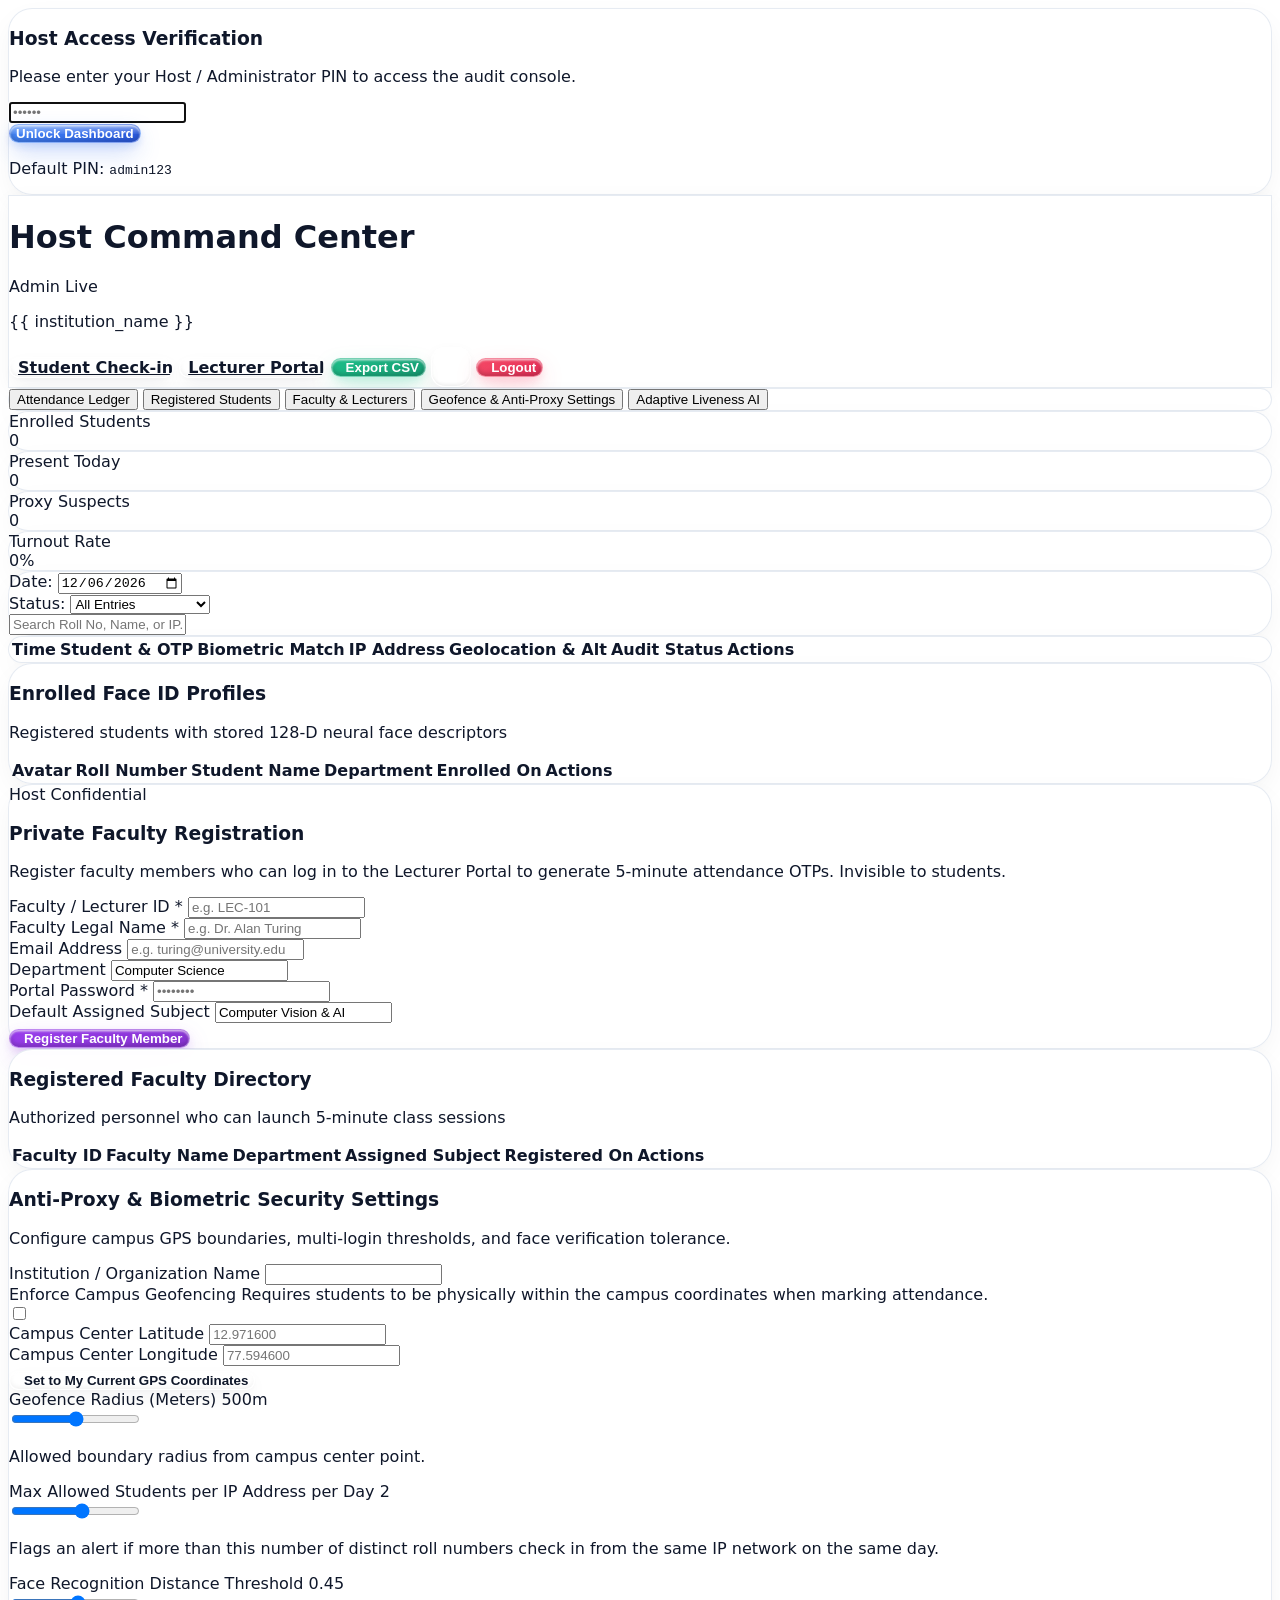
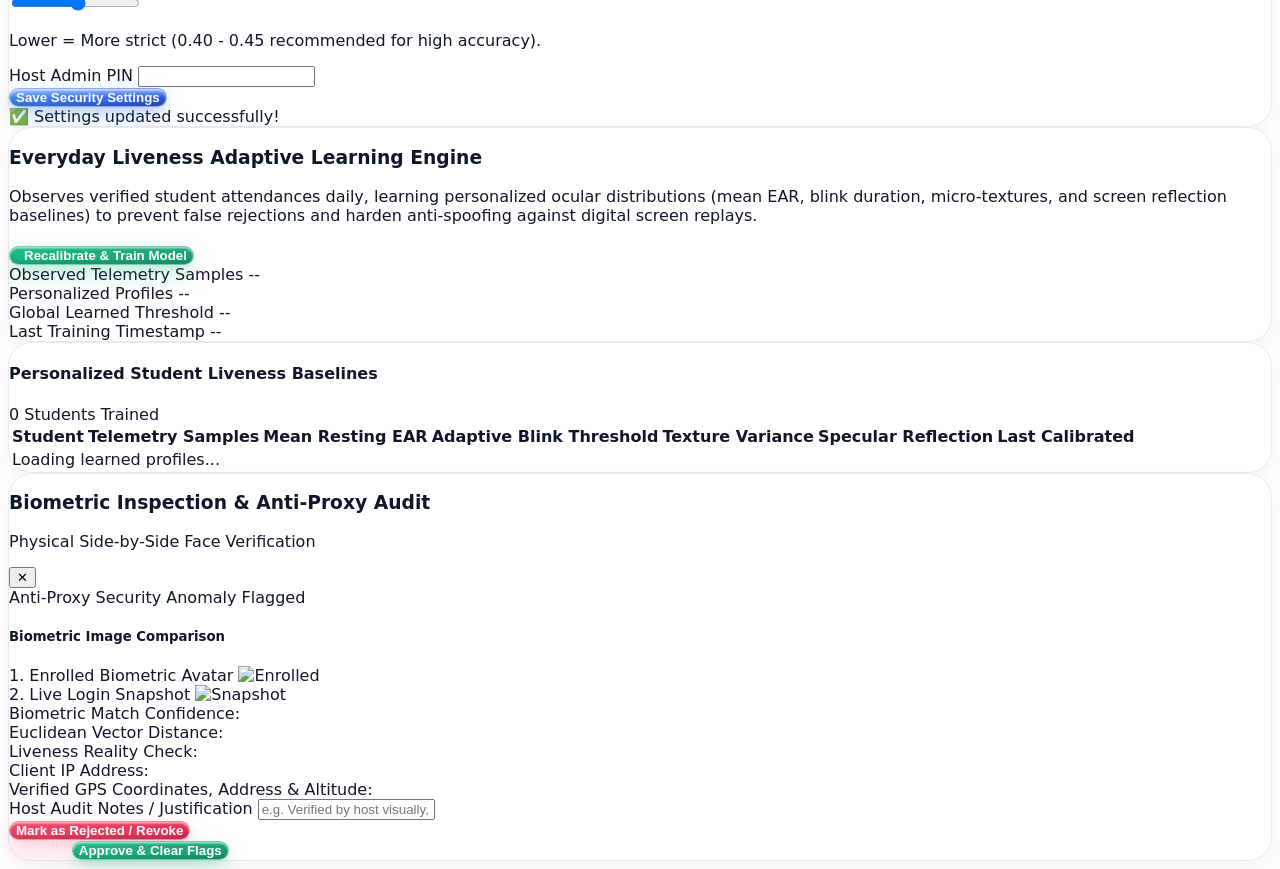
==== templates/host.html @ 16bf889d "Initial commit for VeriFace" ====
<!DOCTYPE html>
<html lang="en">
<head>
  <meta charset="UTF-8">
  <meta name="viewport" content="width=device-width, initial-scale=1.0, maximum-scale=1.0, user-scalable=no, viewport-fit=cover">
  <meta name="theme-color" content="#000000" media="(prefers-color-scheme: dark)">
  <meta name="theme-color" content="#ffffff" media="(prefers-color-scheme: light)">
  <meta name="apple-mobile-web-app-capable" content="yes">
  <meta name="apple-mobile-web-app-status-bar-style" content="black-translucent">
  <meta name="apple-mobile-web-app-title" content="VeriFace">
  <link rel="manifest" href="/static/manifest.json">
  <link rel="icon" type="image/png" href="/static/icons/favicon.png">
  <link rel="apple-touch-icon" href="/static/icons/apple-touch-icon.png">
  <title>Host & Admin Oversight Portal - VeriFace</title>
  <!-- Theme Initialization Script (Runs synchronously to eliminate FOUT) -->
  <script src="/static/js/theme.js"></script>
  <!-- Tailwind CSS -->
  <script src="https://cdn.tailwindcss.com"></script>
  <script>
    tailwind.config = {
      darkMode: 'class'
    }
  </script>
  <!-- Lucide Icons -->
  <script src="https://unpkg.com/lucide@latest"></script>
  <!-- Liquid Glass Design Styles -->
  <link rel="stylesheet" href="/static/css/styles.css">
  <!-- Host Script -->
  <script defer src="/static/js/host.js"></script>
</head>
<body class="min-h-screen flex flex-col text-slate-800 dark:text-slate-100 relative selection:bg-blue-500 selection:text-white">

  <!-- Ambient Fluid Liquid Background Canvas & Floating Orbs -->
  <div class="liquid-bg-canvas" aria-hidden="true">
    <div class="liquid-orb liquid-orb-1"></div>
    <div class="liquid-orb liquid-orb-2"></div>
    <div class="liquid-orb liquid-orb-3"></div>
    <div class="liquid-orb liquid-orb-4"></div>
  </div>

  <!-- Host PIN Authentication Modal (Shown when not authenticated) -->
  <div id="hostAuthModal" class="fixed inset-0 z-50 bg-slate-900/60 dark:bg-black/75 backdrop-blur-xl flex items-center justify-center p-4">
    <div class="liquid-glass rounded-3xl max-w-sm w-full p-8 text-center shadow-2xl border border-white/70 dark:border-white/20 relative">
      <div class="w-14 h-14 rounded-2xl bg-gradient-to-tr from-blue-600 to-indigo-600 text-white flex items-center justify-center mx-auto mb-4 shadow-lg shadow-blue-500/30">
        <i data-lucide="shield-check" class="w-8 h-8"></i>
      </div>
      <h3 class="text-xl font-black text-slate-900 dark:text-white">Host Access Verification</h3>
      <p class="text-xs text-slate-500 dark:text-slate-400 mt-1">Please enter your Host / Administrator PIN to access the audit console.</p>
      
      <form id="hostPinForm" class="mt-6 space-y-4">
        <div>
          <input 
            type="password" 
            id="hostPinInput" 
            maxlength="20"
            class="block w-full py-3 px-4 text-center tracking-widest text-lg font-mono font-black rounded-xl border border-slate-200/80 dark:border-white/10 bg-white/80 dark:bg-slate-800/80 text-slate-900 dark:text-white focus:outline-none focus:ring-2 focus:ring-blue-600 focus:border-transparent transition-all shadow-sm"
            placeholder="••••••"
            autofocus
            required
          />
          <div id="pinErrorMsg" class="hidden text-xs text-rose-600 dark:text-rose-400 font-semibold mt-2"></div>
        </div>

        <button type="submit" class="w-full py-3 rounded-xl liquid-btn-primary font-bold text-xs uppercase tracking-wider shadow-md transition-all">
          Unlock Dashboard
        </button>

        <p class="text-[11px] text-slate-400">Default PIN: <code class="font-mono text-slate-700 dark:text-slate-300 bg-white/80 dark:bg-slate-800/80 px-1.5 py-0.5 rounded border border-slate-200 dark:border-white/10">admin123</code></p>
      </form>
    </div>
  </div>

  <!-- Main Authenticated Host Interface -->
  <div id="hostDashboardContainer" class="hidden flex-1 flex flex-col relative z-10">
    
    <!-- Top Header -->
    <header class="liquid-glass border-b border-white/60 dark:border-white/10 sticky top-0 z-40 shadow-sm backdrop-blur-md">
      <div class="max-w-7xl mx-auto px-4 sm:px-6 lg:px-8 h-16 flex items-center justify-between">
        
        <div class="flex items-center space-x-3">
          <div class="w-10 h-10 rounded-2xl bg-slate-900 dark:bg-slate-800 flex items-center justify-center text-white font-bold shadow-md border border-white/10">
            <i data-lucide="shield-alert" class="w-5 h-5 text-blue-400"></i>
          </div>
          <div>
            <div class="flex items-center gap-2">
              <h1 class="text-base font-black text-slate-900 dark:text-white tracking-tight leading-none">Host Command Center</h1>
              <span class="px-2 py-0.5 rounded-full text-[10px] font-bold uppercase bg-blue-100 dark:bg-blue-950/60 text-blue-800 dark:text-blue-300 border border-blue-200 dark:border-blue-800">Admin Live</span>
            </div>
            <p class="text-xs text-slate-500 dark:text-slate-400 font-medium mt-0.5">{{ institution_name }}</p>
          </div>
        </div>

        <div class="flex items-center space-x-2 sm:space-x-2.5">
          <a href="/" target="_blank" class="liquid-btn-glass px-3 py-1.5 rounded-xl text-xs font-semibold flex items-center gap-1">
            <i data-lucide="external-link" class="w-3.5 h-3.5"></i>
            <span class="hidden sm:inline">Student Check-in</span>
          </a>
          <a href="/lecturer" target="_blank" class="liquid-btn-glass px-3 py-1.5 rounded-xl text-xs font-semibold text-purple-600 dark:text-purple-400 border-purple-200/50 dark:border-purple-500/30 flex items-center gap-1">
            <i data-lucide="graduation-cap" class="w-3.5 h-3.5 text-purple-600 dark:text-purple-400"></i>
            <span class="hidden sm:inline">Lecturer Portal</span>
          </a>
          <button onclick="exportAttendanceCSV()" class="liquid-btn-emerald px-3.5 py-1.5 rounded-xl text-xs font-bold flex items-center gap-1.5">
            <i data-lucide="download" class="w-3.5 h-3.5"></i>
            <span>Export CSV</span>
          </button>
          <!-- Stable Dark Mode Toggle Button -->
          <button type="button" onclick="toggleTheme()" class="theme-toggle-btn" title="Toggle Dark/Light Mode" aria-label="Toggle Dark/Light Mode">
            <span class="theme-icon-container">
              <i data-lucide="moon" class="w-4 h-4 text-slate-700 dark:text-amber-300"></i>
            </span>
          </button>
          <button onclick="logoutHost()" class="liquid-btn-rose px-3 py-1.5 rounded-xl text-xs font-semibold flex items-center gap-1">
            <i data-lucide="log-out" class="w-3.5 h-3.5"></i>
            <span>Logout</span>
          </button>
        </div>

      </div>
    </header>

    <!-- Sub-Navbar Navigation Tabs -->
    <div class="liquid-glass border-b border-white/60 dark:border-white/10">
      <div class="max-w-7xl mx-auto px-4 sm:px-6 lg:px-8 flex space-x-2 overflow-x-auto">
        <button id="btnTabLogs" onclick="switchTab('logs')" class="px-4 py-3 text-sm font-bold text-blue-600 dark:text-blue-400 border-b-2 border-blue-600 dark:border-blue-400 transition-all flex items-center gap-2 shrink-0">
          <i data-lucide="clipboard-list" class="w-4 h-4"></i>
          <span>Attendance Ledger</span>
        </button>
        <button id="btnTabStudents" onclick="switchTab('students')" class="px-4 py-3 text-sm font-semibold text-slate-500 dark:text-slate-400 hover:text-slate-800 dark:hover:text-slate-200 border-b-2 border-transparent transition-all flex items-center gap-2 shrink-0">
          <i data-lucide="users" class="w-4 h-4"></i>
          <span>Registered Students</span>
        </button>
        <button id="btnTabLecturers" onclick="switchTab('lecturers')" class="px-4 py-3 text-sm font-semibold text-slate-500 dark:text-slate-400 hover:text-slate-800 dark:hover:text-slate-200 border-b-2 border-transparent transition-all flex items-center gap-2 shrink-0">
          <i data-lucide="graduation-cap" class="w-4 h-4 text-purple-600 dark:text-purple-400"></i>
          <span>Faculty & Lecturers</span>
        </button>
        <button id="btnTabSettings" onclick="switchTab('settings')" class="px-4 py-3 text-sm font-semibold text-slate-500 dark:text-slate-400 hover:text-slate-800 dark:hover:text-slate-200 border-b-2 border-transparent transition-all flex items-center gap-2 shrink-0">
          <i data-lucide="settings" class="w-4 h-4"></i>
          <span>Geofence & Anti-Proxy Settings</span>
        </button>
        <button id="btnTabLiveness" onclick="switchTab('liveness')" class="px-4 py-3 text-sm font-semibold text-slate-500 dark:text-slate-400 hover:text-slate-800 dark:hover:text-slate-200 border-b-2 border-transparent transition-all flex items-center gap-2 shrink-0">
          <i data-lucide="brain-circuit" class="w-4 h-4 text-emerald-600 dark:text-emerald-400"></i>
          <span>Adaptive Liveness AI</span>
        </button>
      </div>
    </div>

    <!-- Main Content Area -->
    <main class="flex-1 max-w-7xl w-full mx-auto px-4 sm:px-6 lg:px-8 py-6">

      <!-- KPI Summary Cards -->
      <div class="grid grid-cols-2 md:grid-cols-4 gap-4 mb-6">
        
        <div class="liquid-glass p-5 rounded-2xl border border-white/70 dark:border-white/10 shadow-sm flex items-center gap-4">
          <div class="w-12 h-12 rounded-2xl bg-blue-50 dark:bg-blue-950/60 text-blue-600 dark:text-blue-400 flex items-center justify-center">
            <i data-lucide="users" class="w-6 h-6"></i>
          </div>
          <div>
            <div class="text-xs font-bold text-slate-500 dark:text-slate-400 uppercase tracking-wider">Enrolled Students</div>
            <div class="text-2xl font-black text-slate-900 dark:text-white mt-0.5" id="kpiTotalStudents">0</div>
          </div>
        </div>

        <div class="liquid-glass p-5 rounded-2xl border border-white/70 dark:border-white/10 shadow-sm flex items-center gap-4">
          <div class="w-12 h-12 rounded-2xl bg-emerald-50 dark:bg-emerald-950/60 text-emerald-600 dark:text-emerald-400 flex items-center justify-center">
            <i data-lucide="user-check" class="w-6 h-6"></i>
          </div>
          <div>
            <div class="text-xs font-bold text-slate-500 dark:text-slate-400 uppercase tracking-wider">Present Today</div>
            <div class="text-2xl font-black text-slate-900 dark:text-white mt-0.5" id="kpiTodayPresent">0</div>
          </div>
        </div>

        <div class="liquid-glass p-5 rounded-2xl border border-white/70 dark:border-white/10 shadow-sm flex items-center gap-4">
          <div class="w-12 h-12 rounded-2xl bg-amber-50 dark:bg-amber-950/60 text-amber-600 dark:text-amber-400 flex items-center justify-center">
            <i data-lucide="shield-alert" class="w-6 h-6"></i>
          </div>
          <div>
            <div class="text-xs font-bold text-slate-500 dark:text-slate-400 uppercase tracking-wider">Proxy Suspects</div>
            <div class="text-2xl font-black text-amber-600 dark:text-amber-400 mt-0.5" id="kpiProxyAlerts">0</div>
          </div>
        </div>

        <div class="liquid-glass p-5 rounded-2xl border border-white/70 dark:border-white/10 shadow-sm flex items-center gap-4">
          <div class="w-12 h-12 rounded-2xl bg-purple-50 dark:bg-purple-950/60 text-purple-600 dark:text-purple-400 flex items-center justify-center">
            <i data-lucide="pie-chart" class="w-6 h-6"></i>
          </div>
          <div>
            <div class="text-xs font-bold text-slate-500 dark:text-slate-400 uppercase tracking-wider">Turnout Rate</div>
            <div class="text-2xl font-black text-slate-900 dark:text-white mt-0.5" id="kpiAttendanceRate">0%</div>
          </div>
        </div>

      </div>

      <!-- TAB 1: Attendance Ledger -->
      <div id="logsTab" class="space-y-4">
        
        <!-- Filter Toolbar -->
        <div class="liquid-glass p-4 rounded-2xl border border-white/70 dark:border-white/10 shadow-sm flex flex-col md:flex-row items-center justify-between gap-4">
          
          <div class="flex flex-wrap items-center gap-3 w-full md:w-auto">
            <!-- Date Filter -->
            <div class="flex items-center gap-2">
              <label class="text-xs font-bold text-slate-600 dark:text-slate-300">Date:</label>
              <input 
                type="date" 
                id="logDateFilter" 
                class="px-3 py-1.5 text-xs font-medium rounded-xl border border-slate-200/80 dark:border-white/10 bg-white/80 dark:bg-slate-800/80 text-slate-900 dark:text-white focus:outline-none focus:ring-2 focus:ring-blue-600 font-mono shadow-sm"
              />
            </div>

            <!-- Status Filter -->
            <div class="flex items-center gap-2">
              <label class="text-xs font-bold text-slate-600 dark:text-slate-300">Status:</label>
              <select id="logStatusFilter" class="px-3 py-1.5 text-xs font-medium rounded-xl border border-slate-200/80 dark:border-white/10 bg-white/80 dark:bg-slate-800/80 text-slate-900 dark:text-white focus:outline-none focus:ring-2 focus:ring-blue-600 shadow-sm">
                <option value="ALL">All Entries</option>
                <option value="PRESENT">Present (Verified)</option>
                <option value="PROXY">Proxy Flagged Only</option>
                <option value="REJECTED">Biometric Rejected</option>
              </select>
            </div>
          </div>

          <!-- Search Input -->
          <div class="w-full md:w-72 relative">
            <div class="absolute inset-y-0 left-0 pl-3 flex items-center pointer-events-none text-slate-400">
              <i data-lucide="search" class="w-4 h-4"></i>
            </div>
            <input 
              type="text" 
              id="logSearchInput" 
              placeholder="Search Roll No, Name, or IP..." 
              class="w-full pl-9 pr-4 py-1.5 text-xs rounded-xl border border-slate-200/80 dark:border-white/10 bg-white/80 dark:bg-slate-800/80 text-slate-900 dark:text-white focus:outline-none focus:ring-2 focus:ring-blue-600 shadow-sm"
            />
          </div>

        </div>

        <!-- Attendance Data Table -->
        <div class="liquid-glass rounded-3xl border border-white/70 dark:border-white/10 shadow-sm overflow-hidden">
          <div class="overflow-x-auto">
            <table class="w-full text-left border-collapse">
              <thead>
                <tr class="bg-white/50 dark:bg-slate-800/50 border-b border-slate-200/60 dark:border-white/10 text-[11px] font-bold uppercase tracking-wider text-slate-500 dark:text-slate-400">
                  <th class="py-3 px-4">Time</th>
                  <th class="py-3 px-4">Student & OTP</th>
                  <th class="py-3 px-4">Biometric Match</th>
                  <th class="py-3 px-4">IP Address</th>
                  <th class="py-3 px-4">Geolocation & Alt</th>
                  <th class="py-3 px-4">Audit Status</th>
                  <th class="py-3 px-4 text-right">Actions</th>
                </tr>
              </thead>
              <tbody id="attendanceTableBody" class="divide-y divide-slate-100 dark:divide-slate-800">
                <!-- Injected via JavaScript -->
              </tbody>
            </table>
          </div>
        </div>

      </div>

      <!-- TAB 2: Registered Students Directory -->
      <div id="studentsTab" class="hidden space-y-4">
        <div class="liquid-glass rounded-3xl border border-white/70 dark:border-white/10 shadow-sm overflow-hidden">
          <div class="p-5 border-b border-slate-200/60 dark:border-white/10 flex items-center justify-between">
            <div>
              <h3 class="text-sm font-bold text-slate-900 dark:text-white">Enrolled Face ID Profiles</h3>
              <p class="text-xs text-slate-500 dark:text-slate-400">Registered students with stored 128-D neural face descriptors</p>
            </div>
          </div>
          <div class="overflow-x-auto">
            <table class="w-full text-left border-collapse">
              <thead>
                <tr class="bg-white/50 dark:bg-slate-800/50 border-b border-slate-200/60 dark:border-white/10 text-[11px] font-bold uppercase tracking-wider text-slate-500 dark:text-slate-400">
                  <th class="py-3 px-4">Avatar</th>
                  <th class="py-3 px-4">Roll Number</th>
                  <th class="py-3 px-4">Student Name</th>
                  <th class="py-3 px-4">Department</th>
                  <th class="py-3 px-4">Enrolled On</th>
                  <th class="py-3 px-4 text-right">Actions</th>
                </tr>
              </thead>
              <tbody id="studentsTableBody" class="divide-y divide-slate-100 dark:divide-slate-800">
                <!-- Injected via JavaScript -->
              </tbody>
            </table>
          </div>
        </div>
      </div>

      <!-- TAB 3: Faculty & Lecturers (Host-Restricted) -->
      <div id="lecturersTab" class="hidden space-y-6">
        
        <!-- Private Faculty Registration Card -->
        <div class="liquid-glass rounded-3xl p-6 sm:p-8 border border-white/70 dark:border-white/10 shadow-xl">
          <div class="border-b border-slate-200/60 dark:border-white/10 pb-4 mb-6 flex items-start justify-between">
            <div>
              <div class="inline-flex items-center gap-1.5 px-3 py-1 rounded-full bg-purple-100 dark:bg-purple-950/60 text-purple-800 dark:text-purple-300 text-xs font-bold uppercase tracking-wider mb-2 border border-purple-200 dark:border-purple-800">
                <i data-lucide="lock" class="w-3.5 h-3.5"></i> Host Confidential
              </div>
              <h3 class="text-lg font-black text-slate-900 dark:text-white">Private Faculty Registration</h3>
              <p class="text-xs text-slate-500 dark:text-slate-400 mt-1">Register faculty members who can log in to the Lecturer Portal to generate 5-minute attendance OTPs. Invisible to students.</p>
            </div>
          </div>

          <form id="createLecturerForm" class="space-y-4">
            <div class="grid grid-cols-1 sm:grid-cols-2 md:grid-cols-3 gap-4">
              
              <div>
                <label class="block text-xs font-bold uppercase tracking-wider text-slate-600 dark:text-slate-300 mb-1">
                  Faculty / Lecturer ID <span class="text-rose-500">*</span>
                </label>
                <input 
                  type="text" 
                  id="newLecturerId" 
                  required 
                  class="w-full px-3.5 py-2.5 text-xs font-mono font-bold uppercase rounded-xl border border-slate-200/80 dark:border-white/10 bg-white/80 dark:bg-slate-800/80 text-slate-900 dark:text-white focus:outline-none focus:ring-2 focus:ring-purple-600 shadow-sm"
                  placeholder="e.g. LEC-101"
                />
              </div>

              <div>
                <label class="block text-xs font-bold uppercase tracking-wider text-slate-600 dark:text-slate-300 mb-1">
                  Faculty Legal Name <span class="text-rose-500">*</span>
                </label>
                <input 
                  type="text" 
                  id="newLecturerName" 
                  required 
                  class="w-full px-3.5 py-2.5 text-xs font-medium rounded-xl border border-slate-200/80 dark:border-white/10 bg-white/80 dark:bg-slate-800/80 text-slate-900 dark:text-white focus:outline-none focus:ring-2 focus:ring-purple-600 shadow-sm"
                  placeholder="e.g. Dr. Alan Turing"
                />
              </div>

              <div>
                <label class="block text-xs font-bold uppercase tracking-wider text-slate-600 dark:text-slate-300 mb-1">
                  Email Address
                </label>
                <input 
                  type="email" 
                  id="newLecturerEmail" 
                  class="w-full px-3.5 py-2.5 text-xs font-medium rounded-xl border border-slate-200/80 dark:border-white/10 bg-white/80 dark:bg-slate-800/80 text-slate-900 dark:text-white focus:outline-none focus:ring-2 focus:ring-purple-600 shadow-sm"
                  placeholder="e.g. turing@university.edu"
                />
              </div>

              <div>
                <label class="block text-xs font-bold uppercase tracking-wider text-slate-600 dark:text-slate-300 mb-1">
                  Department
                </label>
                <input 
                  type="text" 
                  id="newLecturerDept" 
                  value="Computer Science"
                  class="w-full px-3.5 py-2.5 text-xs font-medium rounded-xl border border-slate-200/80 dark:border-white/10 bg-white/80 dark:bg-slate-800/80 text-slate-900 dark:text-white focus:outline-none focus:ring-2 focus:ring-purple-600 shadow-sm"
                  placeholder="e.g. Computer Science"
                />
              </div>

              <div>
                <label class="block text-xs font-bold uppercase tracking-wider text-slate-600 dark:text-slate-300 mb-1">
                  Portal Password <span class="text-rose-500">*</span>
                </label>
                <input 
                  type="password" 
                  id="newLecturerPass" 
                  required 
                  class="w-full px-3.5 py-2.5 text-xs rounded-xl border border-slate-200/80 dark:border-white/10 bg-white/80 dark:bg-slate-800/80 text-slate-900 dark:text-white focus:outline-none focus:ring-2 focus:ring-purple-600 shadow-sm"
                  placeholder="••••••••"
                />
              </div>

              <div>
                <label class="block text-xs font-bold uppercase tracking-wider text-slate-600 dark:text-slate-300 mb-1">
                  Default Assigned Subject
                </label>
                <input 
                  type="text" 
                  id="newLecturerSubject" 
                  value="Computer Vision & AI"
                  class="w-full px-3.5 py-2.5 text-xs font-medium rounded-xl border border-slate-200/80 dark:border-white/10 bg-white/80 dark:bg-slate-800/80 text-slate-900 dark:text-white focus:outline-none focus:ring-2 focus:ring-purple-600 shadow-sm"
                  placeholder="e.g. Neural Networks"
                />
              </div>

            </div>

            <div id="lecturerFormAlert" class="hidden p-3 rounded-xl text-xs font-semibold"></div>

            <div class="pt-2">
              <button 
                type="submit" 
                class="px-6 py-2.5 rounded-xl liquid-btn-purple text-white font-bold text-xs uppercase tracking-wider flex items-center gap-1.5"
              >
                <i data-lucide="user-plus" class="w-4 h-4"></i>
                <span>Register Faculty Member</span>
              </button>
            </div>
          </form>
        </div>

        <!-- Registered Faculty Directory Table -->
        <div class="liquid-glass rounded-3xl border border-white/70 dark:border-white/10 shadow-sm overflow-hidden">
          <div class="p-5 border-b border-slate-200/60 dark:border-white/10 flex items-center justify-between">
            <div>
              <h3 class="text-sm font-bold text-slate-900 dark:text-white">Registered Faculty Directory</h3>
              <p class="text-xs text-slate-500 dark:text-slate-400">Authorized personnel who can launch 5-minute class sessions</p>
            </div>
          </div>
          <div class="overflow-x-auto">
            <table class="w-full text-left border-collapse">
              <thead>
                <tr class="bg-white/50 dark:bg-slate-800/50 border-b border-slate-200/60 dark:border-white/10 text-[11px] font-bold uppercase tracking-wider text-slate-500 dark:text-slate-400">
                  <th class="py-3 px-4">Faculty ID</th>
                  <th class="py-3 px-4">Faculty Name</th>
                  <th class="py-3 px-4">Department</th>
                  <th class="py-3 px-4">Assigned Subject</th>
                  <th class="py-3 px-4">Registered On</th>
                  <th class="py-3 px-4 text-right">Actions</th>
                </tr>
              </thead>
              <tbody id="lecturersTableBody" class="divide-y divide-slate-100 dark:divide-slate-800">
                <!-- Injected via JavaScript -->
              </tbody>
            </table>
          </div>
        </div>

      </div>

      <!-- TAB 4: Geofence & Anti-Proxy Settings -->
      <div id="settingsTab" class="hidden max-w-3xl mx-auto space-y-6">
        <div class="liquid-glass p-6 sm:p-8 rounded-3xl border border-white/70 dark:border-white/10 shadow-xl">
          
          <div class="border-b border-slate-200/60 dark:border-white/10 pb-4 mb-6">
            <h3 class="text-lg font-black text-slate-900 dark:text-white">Anti-Proxy & Biometric Security Settings</h3>
            <p class="text-xs text-slate-500 dark:text-slate-400 mt-1">Configure campus GPS boundaries, multi-login thresholds, and face verification tolerance.</p>
          </div>

          <form id="settingsForm" class="space-y-6">
            
            <!-- Institution Name -->
            <div>
              <label class="block text-xs font-bold text-slate-700 dark:text-slate-300 uppercase tracking-wider mb-1.5">
                Institution / Organization Name
              </label>
              <input 
                type="text" 
                id="setInstitutionName" 
                class="w-full px-3.5 py-2 text-sm rounded-xl border border-slate-200/80 dark:border-white/10 bg-white/80 dark:bg-slate-800/80 text-slate-900 dark:text-white focus:outline-none focus:ring-2 focus:ring-blue-600 shadow-sm"
              />
            </div>

            <!-- Geofencing Toggle -->
            <div class="flex items-center justify-between p-4 bg-white/60 dark:bg-slate-800/60 rounded-2xl border border-white/80 dark:border-white/10">
              <div>
                <span class="text-sm font-bold text-slate-900 dark:text-white block">Enforce Campus Geofencing</span>
                <span class="text-xs text-slate-500 dark:text-slate-400">Requires students to be physically within the campus coordinates when marking attendance.</span>
              </div>
              <label class="relative inline-flex items-center cursor-pointer">
                <input type="checkbox" id="setGeofenceToggle" class="sr-only peer">
                <div class="w-11 h-6 bg-gray-200 dark:bg-slate-700 peer-focus:outline-none rounded-full peer peer-checked:after:translate-x-full peer-checked:after:border-white after:content-[''] after:absolute after:top-[2px] after:left-[2px] after:bg-white after:border-gray-300 after:border after:rounded-full after:h-5 after:w-5 after:transition-all peer-checked:bg-blue-600"></div>
              </label>
            </div>

            <!-- Campus Coordinates -->
            <div class="grid grid-cols-1 sm:grid-cols-2 gap-4">
              <div>
                <label class="block text-xs font-bold text-slate-700 dark:text-slate-300 mb-1">Campus Center Latitude</label>
                <input 
                  type="text" 
                  id="setCampusLat" 
                  class="w-full px-3 py-2 text-xs font-mono rounded-xl border border-slate-200/80 dark:border-white/10 bg-white/80 dark:bg-slate-800/80 text-slate-900 dark:text-white focus:outline-none focus:ring-2 focus:ring-blue-600"
                  placeholder="12.971600"
                />
              </div>
              <div>
                <label class="block text-xs font-bold text-slate-700 dark:text-slate-300 mb-1">Campus Center Longitude</label>
                <input 
                  type="text" 
                  id="setCampusLon" 
                  class="w-full px-3 py-2 text-xs font-mono rounded-xl border border-slate-200/80 dark:border-white/10 bg-white/80 dark:bg-slate-800/80 text-slate-900 dark:text-white focus:outline-none focus:ring-2 focus:ring-blue-600"
                  placeholder="77.594600"
                />
              </div>
            </div>

            <div class="flex items-center justify-between">
              <button type="button" onclick="detectHostCurrentLocation()" class="liquid-btn-glass px-3 py-1.5 rounded-xl text-xs text-blue-600 dark:text-blue-400 font-bold flex items-center gap-1.5">
                <i data-lucide="crosshair" class="w-3.5 h-3.5"></i> Set to My Current GPS Coordinates
              </button>
            </div>

            <!-- Geofence Radius -->
            <div>
              <div class="flex justify-between items-center mb-1">
                <label class="text-xs font-bold text-slate-700 dark:text-slate-300">Geofence Radius (Meters)</label>
                <span class="text-xs font-mono text-blue-600 dark:text-blue-400 font-bold" id="radiusValDisplay">500m</span>
              </div>
              <input 
                type="range" 
                id="setGeofenceRadius" 
                min="50" 
                max="5000" 
                step="50"
                class="w-full accent-blue-600"
                oninput="document.getElementById('radiusValDisplay').textContent = this.value + 'm'"
              />
              <p class="text-[11px] text-slate-400 mt-1">Allowed boundary radius from campus center point.</p>
            </div>

            <!-- IP Clumping / Multi-login Threshold -->
            <div>
              <div class="flex justify-between items-center mb-1">
                <label class="text-xs font-bold text-slate-700 dark:text-slate-300">Max Allowed Students per IP Address per Day</label>
                <span class="text-xs font-mono text-amber-600 dark:text-amber-400 font-bold" id="ipLimitDisplay">2</span>
              </div>
              <input 
                type="range" 
                id="setMaxIpLimit" 
                min="1" 
                max="10" 
                step="1"
                class="w-full accent-amber-600"
                oninput="document.getElementById('ipLimitDisplay').textContent = this.value"
              />
              <p class="text-[11px] text-slate-400 mt-1">Flags an alert if more than this number of distinct roll numbers check in from the same IP network on the same day.</p>
            </div>

            <!-- Face Match Strictness Threshold -->
            <div>
              <div class="flex justify-between items-center mb-1">
                <label class="text-xs font-bold text-slate-700 dark:text-slate-300">Face Recognition Distance Threshold</label>
                <span class="text-xs font-mono text-blue-600 dark:text-blue-400 font-bold" id="threshValDisplay">0.45</span>
              </div>
              <input 
                type="range" 
                id="setMatchThreshold" 
                min="0.30" 
                max="0.55" 
                step="0.01"
                class="w-full accent-blue-600"
                oninput="document.getElementById('threshValDisplay').textContent = this.value"
              />
              <p class="text-[11px] text-slate-400 mt-1">Lower = More strict (0.40 - 0.45 recommended for high accuracy).</p>
            </div>

            <!-- Host PIN -->
            <div>
              <label class="block text-xs font-bold text-slate-700 dark:text-slate-300 mb-1">Host Admin PIN</label>
              <input 
                type="text" 
                id="setAdminPin" 
                class="w-full px-3 py-2 text-xs font-mono rounded-xl border border-slate-200/80 dark:border-white/10 bg-white/80 dark:bg-slate-800/80 text-slate-900 dark:text-white focus:outline-none focus:ring-2 focus:ring-blue-600"
              />
            </div>

            <button type="submit" class="w-full py-3.5 rounded-xl liquid-btn-primary font-bold text-xs uppercase tracking-wider shadow-md transition-all">
              Save Security Settings
            </button>

            <!-- Success Toast -->
            <div id="settingsToast" class="hidden p-3 bg-emerald-50 dark:bg-emerald-950/40 text-emerald-800 dark:text-emerald-200 rounded-xl border border-emerald-200 dark:border-emerald-800 text-xs text-center font-bold">
              ✅ Settings updated successfully!
            </div>

          </form>

        </div>
      </div>

      <!-- VIEW 5: ADAPTIVE LIVENESS AI TRAINING & OBSERVATIONS -->
      <div id="livenessTab" class="hidden space-y-6">

        <!-- Calibration Command Card -->
        <div class="liquid-glass p-6 sm:p-8 rounded-3xl border border-white/70 dark:border-white/10 shadow-lg">
          <div class="flex flex-col md:flex-row md:items-center justify-between gap-4 border-b border-slate-200/60 dark:border-white/10 pb-6 mb-6">
            <div>
              <div class="flex items-center gap-2">
                <span class="w-2.5 h-2.5 rounded-full bg-emerald-500 animate-pulse"></span>
                <h3 class="text-xl font-black text-slate-900 dark:text-white">Everyday Liveness Adaptive Learning Engine</h3>
              </div>
              <p class="text-xs text-slate-500 dark:text-slate-400 mt-1 max-w-2xl leading-relaxed">
                Observes verified student attendances daily, learning personalized ocular distributions (mean EAR, blink duration, micro-textures, and screen reflection baselines) to prevent false rejections and harden anti-spoofing against digital screen replays.
              </p>
            </div>
            <button 
              id="btnTrainLiveness" 
              onclick="triggerLivenessTraining()" 
              class="liquid-btn-emerald py-3.5 px-6 rounded-2xl font-bold text-xs uppercase tracking-wider flex items-center justify-center gap-2 shadow-lg shrink-0"
            >
              <i data-lucide="sparkles" class="w-4 h-4"></i>
              <span>Recalibrate & Train Model</span>
            </button>
          </div>

          <!-- Real-Time Learned Metrics Grid -->
          <div class="grid grid-cols-2 lg:grid-cols-4 gap-4">
            <div class="p-4 rounded-2xl bg-white/60 dark:bg-slate-800/60 border border-white/80 dark:border-white/10">
              <span class="text-[11px] font-bold text-slate-500 dark:text-slate-400 uppercase tracking-wider block">Observed Telemetry Samples</span>
              <span class="text-2xl font-black text-slate-900 dark:text-white mt-1 block" id="livenessTotalSamples">--</span>
            </div>
            <div class="p-4 rounded-2xl bg-white/60 dark:bg-slate-800/60 border border-white/80 dark:border-white/10">
              <span class="text-[11px] font-bold text-slate-500 dark:text-slate-400 uppercase tracking-wider block">Personalized Profiles</span>
              <span class="text-2xl font-black text-emerald-600 dark:text-emerald-400 mt-1 block" id="livenessTotalProfiles">--</span>
            </div>
            <div class="p-4 rounded-2xl bg-white/60 dark:bg-slate-800/60 border border-white/80 dark:border-white/10">
              <span class="text-[11px] font-bold text-slate-500 dark:text-slate-400 uppercase tracking-wider block">Global Learned Threshold</span>
              <span class="text-2xl font-black text-blue-600 dark:text-blue-400 mt-1 block font-mono" id="livenessGlobalThresh">--</span>
            </div>
            <div class="p-4 rounded-2xl bg-white/60 dark:bg-slate-800/60 border border-white/80 dark:border-white/10">
              <span class="text-[11px] font-bold text-slate-500 dark:text-slate-400 uppercase tracking-wider block">Last Training Timestamp</span>
              <span class="text-xs font-semibold text-slate-800 dark:text-slate-200 mt-2 block font-mono truncate" id="livenessLastTrained">--</span>
            </div>
          </div>

          <div id="trainLivenessToast" class="hidden mt-4 p-3 bg-emerald-50 dark:bg-emerald-950/40 text-emerald-800 dark:text-emerald-200 rounded-xl border border-emerald-200 dark:border-emerald-800 text-xs text-center font-bold"></div>
        </div>

        <!-- Student Learned Profiles Table -->
        <div class="liquid-glass rounded-3xl border border-white/70 dark:border-white/10 shadow-lg overflow-hidden">
          <div class="p-5 border-b border-slate-200/60 dark:border-white/10 flex items-center justify-between">
            <h4 class="text-sm font-bold text-slate-900 dark:text-white flex items-center gap-2">
              <i data-lucide="eye" class="w-4 h-4 text-emerald-600"></i>
              Personalized Student Liveness Baselines
            </h4>
            <span class="text-xs text-slate-400 font-mono" id="livenessProfilesCount">0 Students Trained</span>
          </div>
          <div class="overflow-x-auto">
            <table class="w-full text-left border-collapse text-xs">
              <thead>
                <tr class="border-b border-slate-200/60 dark:border-white/10 bg-slate-50/50 dark:bg-slate-900/50 text-slate-500 dark:text-slate-400 font-bold uppercase tracking-wider">
                  <th class="p-3.5">Student</th>
                  <th class="p-3.5">Telemetry Samples</th>
                  <th class="p-3.5">Mean Resting EAR</th>
                  <th class="p-3.5">Adaptive Blink Threshold</th>
                  <th class="p-3.5">Texture Variance</th>
                  <th class="p-3.5">Specular Reflection</th>
                  <th class="p-3.5">Last Calibrated</th>
                </tr>
              </thead>
              <tbody id="livenessProfilesTableBody" class="divide-y divide-slate-100 dark:divide-white/5 text-slate-700 dark:text-slate-300">
                <tr>
                  <td colspan="7" class="p-8 text-center text-slate-400">Loading learned profiles...</td>
                </tr>
              </tbody>
            </table>
          </div>
        </div>

      </div>

    </main>

  </div>

  <!-- Side-by-side Biometric Audit & Inspection Modal -->
  <div id="inspectionModal" class="fixed inset-0 z-50 bg-slate-900/60 dark:bg-black/75 backdrop-blur-md hidden items-center justify-center p-4">
    <div class="liquid-glass rounded-3xl max-w-2xl w-full shadow-2xl border border-white/70 dark:border-white/20 overflow-hidden transform transition-all">
      
      <!-- Modal Header -->
      <div class="bg-slate-900 dark:bg-slate-950 text-white px-6 py-4 flex items-center justify-between border-b border-white/10">
        <div>
          <h3 class="text-base font-bold flex items-center gap-2">
            <i data-lucide="scan" class="w-5 h-5 text-blue-400"></i>
            Biometric Inspection & Anti-Proxy Audit
          </h3>
          <p class="text-xs text-slate-400 mt-0.5">Physical Side-by-Side Face Verification</p>
        </div>
        <button onclick="closeInspectionModal()" class="text-slate-400 hover:text-white font-bold text-lg">✕</button>
      </div>

      <!-- Modal Body -->
      <div class="p-6 space-y-5 max-h-[80vh] overflow-y-auto">
        
        <!-- Proxy Flags Alert Banner -->
        <div id="inspProxyFlagsBox" class="hidden p-4 bg-amber-50 dark:bg-amber-950/40 border border-amber-300 dark:border-amber-700/60 rounded-2xl text-xs text-amber-900 dark:text-amber-200">
          <div class="font-bold flex items-center gap-1.5 text-amber-800 dark:text-amber-300 text-sm mb-1">
            <i data-lucide="alert-triangle" class="w-4 h-4 text-amber-600"></i>
            Anti-Proxy Security Anomaly Flagged
          </div>
          <p id="inspProxyFlagsText" class="leading-relaxed"></p>
        </div>

        <!-- Student Basic Profile -->
        <div class="flex items-center justify-between p-3.5 bg-white/60 dark:bg-slate-800/60 rounded-2xl border border-white/80 dark:border-white/10">
          <div>
            <h4 id="inspStudentName" class="text-base font-bold text-slate-900 dark:text-white"></h4>
            <span id="inspRollNo" class="font-mono text-xs font-bold text-blue-700 dark:text-blue-300 bg-blue-100 dark:bg-blue-950/60 px-2 py-0.5 rounded"></span>
          </div>
          <div class="text-right text-xs text-slate-500 dark:text-slate-400 font-mono" id="inspTime"></div>
        </div>

        <!-- Visual Side-by-Side Photo Comparison -->
        <div>
          <h5 class="text-xs font-bold uppercase tracking-wider text-slate-500 dark:text-slate-400 mb-2">Biometric Image Comparison</h5>
          <div class="grid grid-cols-2 gap-4">
            
            <div class="p-3 bg-white/60 dark:bg-slate-800/60 rounded-2xl border border-white/80 dark:border-white/10 text-center">
              <span class="text-[11px] font-bold text-slate-600 dark:text-slate-300 block mb-2 uppercase">1. Enrolled Biometric Avatar</span>
              <img id="inspAvatarImg" class="w-full h-44 object-cover rounded-xl border border-slate-300 dark:border-slate-700 shadow-inner" src="" alt="Enrolled" />
            </div>

            <div class="p-3 bg-white/60 dark:bg-slate-800/60 rounded-2xl border border-white/80 dark:border-white/10 text-center">
              <span class="text-[11px] font-bold text-slate-600 dark:text-slate-300 block mb-2 uppercase">2. Live Login Snapshot</span>
              <img id="inspSnapshotImg" class="w-full h-44 object-cover rounded-xl border border-slate-300 dark:border-slate-700 shadow-inner" src="" alt="Snapshot" />
            </div>

          </div>
        </div>

        <!-- Metric Details -->
        <div class="grid grid-cols-2 gap-3 text-xs">
          <div class="p-3 rounded-2xl bg-white/60 dark:bg-slate-800/60 border border-white/80 dark:border-white/10">
            <span class="text-slate-500 dark:text-slate-400 block">Biometric Match Confidence:</span>
            <span id="inspConfidence" class="text-lg font-bold text-emerald-600 dark:text-emerald-400"></span>
          </div>
          <div class="p-3 rounded-2xl bg-white/60 dark:bg-slate-800/60 border border-white/80 dark:border-white/10">
            <span class="text-slate-500 dark:text-slate-400 block">Euclidean Vector Distance:</span>
            <span id="inspDistance" class="text-lg font-bold text-slate-800 dark:text-white font-mono"></span>
          </div>
          <div class="p-3 rounded-2xl bg-white/60 dark:bg-slate-800/60 border border-white/80 dark:border-white/10">
            <span class="text-slate-500 dark:text-slate-400 block">Liveness Reality Check:</span>
            <span id="inspLiveness" class="text-sm font-bold text-emerald-600 dark:text-emerald-400"></span>
          </div>
          <div class="p-3 rounded-2xl bg-white/60 dark:bg-slate-800/60 border border-white/80 dark:border-white/10">
            <span class="text-slate-500 dark:text-slate-400 block">Client IP Address:</span>
            <span id="inspIP" class="font-mono font-semibold text-slate-800 dark:text-white"></span>
          </div>
          <div class="col-span-2 p-3 rounded-2xl bg-white/60 dark:bg-slate-800/60 border border-white/80 dark:border-white/10">
            <span class="text-slate-500 dark:text-slate-400 block">Verified GPS Coordinates, Address & Altitude:</span>
            <span id="inspLocationAddress" class="text-xs font-semibold text-slate-800 dark:text-white"></span>
          </div>
        </div>

        <!-- Host Audit Notes -->
        <div>
          <label class="block text-xs font-bold text-slate-700 dark:text-slate-300 mb-1">Host Audit Notes / Justification</label>
          <input 
            type="text" 
            id="inspAdminNotes" 
            class="w-full px-3 py-2 text-xs rounded-xl border border-slate-300 dark:border-white/10 bg-white/80 dark:bg-slate-800/80 text-slate-900 dark:text-white focus:outline-none focus:ring-2 focus:ring-blue-600"
            placeholder="e.g. Verified by host visually, network anomaly resolved."
          />
        </div>

      </div>

      <!-- Host Action Buttons -->
      <div class="px-6 py-4 bg-white/70 dark:bg-slate-800/80 border-t border-white/80 dark:border-white/10 flex items-center justify-between">
        <button onclick="updateInspectionStatus('REJECTED')" class="liquid-btn-rose px-4 py-2 text-xs font-bold">
          Mark as Rejected / Revoke
        </button>
        <div class="flex items-center gap-2">
          <button onclick="closeInspectionModal()" class="liquid-btn-glass px-4 py-2 text-xs font-semibold">
            Cancel
          </button>
          <button onclick="updateInspectionStatus('PRESENT')" class="liquid-btn-emerald px-5 py-2 text-xs font-bold">
            Approve & Clear Flags
          </button>
        </div>
      </div>

    </div>
  </div>

  <!-- Lucide icons trigger -->
  <script>
    document.addEventListener("DOMContentLoaded", () => {
      if (window.lucide) lucide.createIcons();
    });
  </script>
</body>
</html>
---- static/css/styles.css ----
/* =========================================================================
   VERIFACE LIQUID GLASS DESIGN SYSTEM & DYNAMIC INTERACTION ENGINE
   ========================================================================= */

:root {
  --primary: #3b82f6;
  --primary-rgb: 59, 130, 246;
  --emerald-rgb: 16, 185, 129;
  --purple-rgb: 139, 92, 246;
  --amber-rgb: 245, 158, 11;
  --rose-rgb: 244, 63, 94;

  /* Light Mode Palette: Minimalist Pure White */
  --bg-base: #ffffff;
  --text-primary: #0f172a;
  --text-secondary: #475569;
  --text-muted: #64748b;
  --card-bg: rgba(255, 255, 255, 0.92);
  --card-border: rgba(226, 232, 240, 0.85);
  --card-shadow: 0 10px 30px -5px rgba(0, 0, 0, 0.06), 0 4px 6px -2px rgba(0, 0, 0, 0.02), inset 0 1px 1px 0 rgba(255, 255, 255, 1);
  
  --input-bg: #f8fafc;
  --input-border: #cbd5e1;
  --input-text: #0f172a;
  
  --nav-bg: rgba(255, 255, 255, 0.92);
  --nav-border: rgba(226, 232, 240, 0.8);
}

/* =========================================================================
   STABLE DARK MODE VARIABLES & OVERRIDES: Minimalist Pure Black
   ========================================================================= */
html.dark {
  --bg-base: #000000;
  --text-primary: #f8fafc;
  --text-secondary: #cbd5e1;
  --text-muted: #94a3b8;
  --card-bg: rgba(18, 18, 22, 0.85);
  --card-border: rgba(255, 255, 255, 0.1);
  --card-shadow: 0 20px 40px -10px rgba(0, 0, 0, 0.85), inset 0 1px 1px 0 rgba(255, 255, 255, 0.15);
  
  --input-bg: rgba(28, 28, 34, 0.9);
  --input-border: rgba(255, 255, 255, 0.12);
  --input-text: #f8fafc;
  
  --nav-bg: rgba(10, 10, 12, 0.92);
  --nav-border: rgba(255, 255, 255, 0.1);
}

body {
  font-family: 'Inter', system-ui, -apple-system, BlinkMacSystemFont, 'Segoe UI', Roboto, sans-serif;
  background-color: var(--bg-base);
  color: var(--text-primary);
  min-height: 100vh;
  position: relative;
  overflow-x: hidden;
  transition: background-color 0.35s cubic-bezier(0.16, 1, 0.3, 1), color 0.35s cubic-bezier(0.16, 1, 0.3, 1);
}

/* -------------------------------------------------------------
   1. CLEAN MONOCHROME BACKGROUND (Strictly White or Black)
   ------------------------------------------------------------- */
.liquid-bg-canvas {
  position: fixed;
  inset: 0;
  pointer-events: none;
  z-index: 0;
  overflow: hidden;
  display: none; /* No multiple colors in the background - pure white or black */
}

.liquid-orb {
  display: none !important;
}

/* -------------------------------------------------------------
   2. FROSTED LIQUID GLASS PANELS & CARDS
   ------------------------------------------------------------- */
.liquid-glass {
  background: var(--card-bg);
  backdrop-filter: blur(24px) saturate(190%);
  -webkit-backdrop-filter: blur(24px) saturate(190%);
  border: 1px solid var(--card-border);
  box-shadow: var(--card-shadow);
  border-radius: 1.5rem;
  transition: all 0.3s cubic-bezier(0.16, 1, 0.3, 1);
  position: relative;
}

.liquid-glass:hover {
  box-shadow: 0 25px 50px -12px rgba(15, 23, 42, 0.12), inset 0 1px 2px 0 rgba(255, 255, 255, 1);
}

html.dark .liquid-glass:hover {
  border-color: rgba(255, 255, 255, 0.22);
  box-shadow: 0 30px 60px -15px rgba(0, 0, 0, 0.75), inset 0 1px 1px 0 rgba(255, 255, 255, 0.3);
}

.liquid-glass-dark {
  background: rgba(15, 23, 42, 0.85);
  backdrop-filter: blur(24px) saturate(190%);
  -webkit-backdrop-filter: blur(24px) saturate(190%);
  border: 1px solid rgba(255, 255, 255, 0.16);
  box-shadow: 0 25px 50px -12px rgba(0, 0, 0, 0.45), inset 0 1px 1px 0 rgba(255, 255, 255, 0.25);
  border-radius: 1.5rem;
  color: #f8fafc;
}

header.liquid-glass {
  background: var(--nav-bg);
  border-bottom: 1px solid var(--nav-border);
  border-radius: 0;
  box-shadow: 0 4px 20px -2px rgba(0, 0, 0, 0.05);
}

/* -------------------------------------------------------------
   3. LIQUID GLASS BUTTONS WITH DEPTH, DYNAMIC GLOW & LIGHT SHADOW
   ------------------------------------------------------------- */

/* Base Liquid Button Structure */
.liquid-btn {
  display: inline-flex;
  align-items: center;
  justify-content: center;
  gap: 0.5rem;
  font-weight: 700;
  border-radius: 0.875rem;
  cursor: pointer;
  user-select: none;
  -webkit-user-select: none;
  touch-action: manipulation;
  text-decoration: none;
  position: relative;
  overflow: hidden;
  backdrop-filter: blur(16px) saturate(180%);
  -webkit-backdrop-filter: blur(16px) saturate(180%);
  transition: transform 0.2s cubic-bezier(0.16, 1, 0.3, 1),
              box-shadow 0.25s cubic-bezier(0.16, 1, 0.3, 1),
              background 0.25s ease,
              border-color 0.25s ease,
              color 0.2s ease;
  will-change: transform, box-shadow;
}

/* Specular Light Sweep Reflection (Animated Sheen) */
.liquid-btn::before {
  content: '';
  position: absolute;
  top: 0;
  left: 0;
  right: 0;
  height: 50%;
  background: linear-gradient(180deg, rgba(255, 255, 255, 0.35) 0%, rgba(255, 255, 255, 0) 100%);
  border-top-left-radius: inherit;
  border-top-right-radius: inherit;
  pointer-events: none;
  z-index: 1;
}

.liquid-btn::after {
  content: '';
  position: absolute;
  top: 0;
  left: -120%;
  width: 80%;
  height: 100%;
  background: linear-gradient(90deg, transparent, rgba(255, 255, 255, 0.35), transparent);
  transform: skewX(-20deg);
  transition: left 0.65s cubic-bezier(0.16, 1, 0.3, 1);
  pointer-events: none;
  z-index: 2;
}

.liquid-btn:hover::after,
.liquid-btn:active::after {
  left: 140%;
}

/* Active / Touching Depth Compression */
.liquid-btn:active {
  transform: translateY(1.5px) scale(0.985) !important;
}

/* 3.1 PRIMARY BLUE LIQUID GLASS BUTTON */
.liquid-btn-primary {
  display: inline-flex;
  align-items: center;
  justify-content: center;
  gap: 0.5rem;
  font-weight: 700;
  border-radius: 0.875rem;
  cursor: pointer;
  position: relative;
  overflow: hidden;
  backdrop-filter: blur(16px) saturate(180%);
  -webkit-backdrop-filter: blur(16px) saturate(180%);
  color: #ffffff;
  background: linear-gradient(135deg, rgba(59, 130, 246, 0.95) 0%, rgba(37, 99, 235, 0.92) 50%, rgba(29, 78, 216, 0.95) 100%);
  border: 1px solid rgba(255, 255, 255, 0.4);
  /* 3D Depth + Light Ambient Shadow */
  box-shadow: 
    0 10px 25px -4px rgba(37, 99, 235, 0.38),
    0 4px 10px -2px rgba(37, 99, 235, 0.22),
    inset 0 1.5px 2px 0 rgba(255, 255, 255, 0.65),
    inset 0 -2.5px 5px 0 rgba(0, 0, 0, 0.2);
  transition: all 0.25s cubic-bezier(0.16, 1, 0.3, 1);
}

.liquid-btn-primary::before {
  content: '';
  position: absolute;
  top: 0;
  left: 0;
  right: 0;
  height: 48%;
  background: linear-gradient(180deg, rgba(255, 255, 255, 0.45) 0%, rgba(255, 255, 255, 0.05) 100%);
  border-top-left-radius: inherit;
  border-top-right-radius: inherit;
  pointer-events: none;
}

.liquid-btn-primary::after {
  content: '';
  position: absolute;
  top: 0;
  left: -120%;
  width: 80%;
  height: 100%;
  background: linear-gradient(90deg, transparent, rgba(255, 255, 255, 0.4), transparent);
  transform: skewX(-20deg);
  transition: left 0.65s cubic-bezier(0.16, 1, 0.3, 1);
  pointer-events: none;
}

.liquid-btn-primary:hover::after,
.liquid-btn-primary:active::after {
  left: 140%;
}

/* Hover: Dynamic Blue Bloom Glow & Elevation */
.liquid-btn-primary:hover {
  transform: translateY(-2px);
  background: linear-gradient(135deg, rgba(96, 165, 250, 0.98) 0%, rgba(59, 130, 246, 0.96) 50%, rgba(37, 99, 235, 0.98) 100%);
  border-color: rgba(255, 255, 255, 0.7);
  box-shadow: 
    0 0 28px 4px rgba(59, 130, 246, 0.55),
    0 16px 36px -4px rgba(37, 99, 235, 0.5),
    inset 0 1.5px 2px 0 rgba(255, 255, 255, 0.8),
    inset 0 -2px 4px 0 rgba(0, 0, 0, 0.18);
}

/* Touch / Active: Intense Contact Depth & Pulse */
.liquid-btn-primary:active {
  transform: translateY(1.5px) scale(0.985);
  box-shadow: 
    0 0 35px 8px rgba(59, 130, 246, 0.75),
    0 4px 14px rgba(29, 78, 216, 0.5),
    inset 0 2px 5px rgba(0, 0, 0, 0.28),
    inset 0 -1px 2px rgba(255, 255, 255, 0.5);
}

/* 3.2 EMERALD / SUCCESS LIQUID GLASS BUTTON */
.liquid-btn-emerald {
  display: inline-flex;
  align-items: center;
  justify-content: center;
  gap: 0.5rem;
  font-weight: 700;
  border-radius: 0.875rem;
  cursor: pointer;
  position: relative;
  overflow: hidden;
  color: #ffffff;
  background: linear-gradient(135deg, rgba(16, 185, 129, 0.95) 0%, rgba(5, 150, 105, 0.92) 100%);
  border: 1px solid rgba(255, 255, 255, 0.4);
  box-shadow: 
    0 10px 25px -4px rgba(16, 185, 129, 0.38),
    0 4px 10px -2px rgba(16, 185, 129, 0.2),
    inset 0 1.5px 2px 0 rgba(255, 255, 255, 0.65),
    inset 0 -2.5px 5px 0 rgba(0, 0, 0, 0.2);
  transition: all 0.25s cubic-bezier(0.16, 1, 0.3, 1);
}

.liquid-btn-emerald:hover {
  transform: translateY(-2px);
  background: linear-gradient(135deg, rgba(52, 211, 153, 0.98) 0%, rgba(16, 185, 129, 0.96) 100%);
  box-shadow: 
    0 0 28px 4px rgba(16, 185, 129, 0.55),
    0 16px 36px -4px rgba(5, 150, 105, 0.48),
    inset 0 1.5px 2px 0 rgba(255, 255, 255, 0.8),
    inset 0 -2px 4px 0 rgba(0, 0, 0, 0.18);
}

.liquid-btn-emerald:active {
  transform: translateY(1.5px) scale(0.985);
  box-shadow: 
    0 0 35px 8px rgba(16, 185, 129, 0.75),
    0 4px 14px rgba(5, 150, 105, 0.5),
    inset 0 2px 5px rgba(0, 0, 0, 0.28);
}

/* 3.3 PURPLE / FACULTY LIQUID GLASS BUTTON */
.liquid-btn-purple {
  display: inline-flex;
  align-items: center;
  justify-content: center;
  gap: 0.5rem;
  font-weight: 700;
  border-radius: 0.875rem;
  cursor: pointer;
  position: relative;
  overflow: hidden;
  color: #ffffff;
  background: linear-gradient(135deg, rgba(147, 51, 234, 0.95) 0%, rgba(126, 34, 206, 0.92) 100%);
  border: 1px solid rgba(255, 255, 255, 0.4);
  box-shadow: 
    0 10px 25px -4px rgba(147, 51, 234, 0.38),
    0 4px 10px -2px rgba(147, 51, 234, 0.2),
    inset 0 1.5px 2px 0 rgba(255, 255, 255, 0.65),
    inset 0 -2.5px 5px 0 rgba(0, 0, 0, 0.2);
  transition: all 0.25s cubic-bezier(0.16, 1, 0.3, 1);
}

.liquid-btn-purple:hover {
  transform: translateY(-2px);
  background: linear-gradient(135deg, rgba(168, 85, 247, 0.98) 0%, rgba(147, 51, 234, 0.96) 100%);
  box-shadow: 
    0 0 28px 4px rgba(147, 51, 234, 0.55),
    0 16px 36px -4px rgba(126, 34, 206, 0.48),
    inset 0 1.5px 2px 0 rgba(255, 255, 255, 0.8),
    inset 0 -2px 4px 0 rgba(0, 0, 0, 0.18);
}

.liquid-btn-purple:active {
  transform: translateY(1.5px) scale(0.985);
  box-shadow: 
    0 0 35px 8px rgba(147, 51, 234, 0.75),
    0 4px 14px rgba(126, 34, 206, 0.5),
    inset 0 2px 5px rgba(0, 0, 0, 0.28);
}

/* 3.4 ROSE / DANGER LIQUID GLASS BUTTON */
.liquid-btn-rose {
  display: inline-flex;
  align-items: center;
  justify-content: center;
  gap: 0.5rem;
  font-weight: 700;
  border-radius: 0.875rem;
  cursor: pointer;
  position: relative;
  overflow: hidden;
  color: #ffffff;
  background: linear-gradient(135deg, rgba(244, 63, 94, 0.95) 0%, rgba(225, 29, 72, 0.92) 100%);
  border: 1px solid rgba(255, 255, 255, 0.4);
  box-shadow: 
    0 10px 25px -4px rgba(244, 63, 94, 0.38),
    0 4px 10px -2px rgba(244, 63, 94, 0.2),
    inset 0 1.5px 2px 0 rgba(255, 255, 255, 0.65),
    inset 0 -2.5px 5px 0 rgba(0, 0, 0, 0.2);
  transition: all 0.25s cubic-bezier(0.16, 1, 0.3, 1);
}

.liquid-btn-rose:hover {
  transform: translateY(-2px);
  background: linear-gradient(135deg, rgba(251, 113, 133, 0.98) 0%, rgba(244, 63, 94, 0.96) 100%);
  box-shadow: 
    0 0 28px 4px rgba(244, 63, 94, 0.55),
    0 16px 36px -4px rgba(225, 29, 72, 0.48),
    inset 0 1.5px 2px 0 rgba(255, 255, 255, 0.8),
    inset 0 -2px 4px 0 rgba(0, 0, 0, 0.18);
}

.liquid-btn-rose:active {
  transform: translateY(1.5px) scale(0.985);
  box-shadow: 
    0 0 35px 8px rgba(244, 63, 94, 0.75),
    0 4px 14px rgba(225, 29, 72, 0.5),
    inset 0 2px 5px rgba(0, 0, 0, 0.28);
}

/* 3.4.1 AMBER / WARNING LIQUID GLASS BUTTON */
.liquid-btn-amber {
  display: inline-flex;
  align-items: center;
  justify-content: center;
  gap: 0.5rem;
  font-weight: 700;
  border-radius: 0.875rem;
  cursor: pointer;
  position: relative;
  overflow: hidden;
  color: #ffffff;
  background: linear-gradient(135deg, rgba(245, 158, 11, 0.95) 0%, rgba(217, 119, 6, 0.92) 100%);
  border: 1px solid rgba(255, 255, 255, 0.4);
  box-shadow: 
    0 10px 25px -4px rgba(245, 158, 11, 0.38),
    0 4px 10px -2px rgba(245, 158, 11, 0.2),
    inset 0 1.5px 2px 0 rgba(255, 255, 255, 0.65),
    inset 0 -2.5px 5px 0 rgba(0, 0, 0, 0.2);
  transition: all 0.25s cubic-bezier(0.16, 1, 0.3, 1);
}

.liquid-btn-amber:hover {
  transform: translateY(-2px);
  background: linear-gradient(135deg, rgba(251, 191, 36, 0.98) 0%, rgba(245, 158, 11, 0.96) 100%);
  box-shadow: 
    0 0 28px 4px rgba(245, 158, 11, 0.55),
    0 16px 36px -4px rgba(217, 119, 6, 0.48),
    inset 0 1.5px 2px 0 rgba(255, 255, 255, 0.8),
    inset 0 -2px 4px 0 rgba(0, 0, 0, 0.18);
}

.liquid-btn-amber:active {
  transform: translateY(1.5px) scale(0.985);
  box-shadow: 
    0 0 35px 8px rgba(245, 158, 11, 0.75),
    0 4px 14px rgba(217, 119, 6, 0.5),
    inset 0 2px 5px rgba(0, 0, 0, 0.28);
}

/* 3.5 CLEAR FROSTED LIQUID GLASS BUTTON (Secondary, Nav, Pill Actions) */
.liquid-btn-glass {
  display: inline-flex;
  align-items: center;
  justify-content: center;
  gap: 0.5rem;
  font-weight: 600;
  border-radius: 0.875rem;
  cursor: pointer;
  position: relative;
  overflow: hidden;
  backdrop-filter: blur(16px) saturate(180%);
  -webkit-backdrop-filter: blur(16px) saturate(180%);
  color: var(--text-primary);
  background: rgba(255, 255, 255, 0.6);
  border: 1px solid rgba(255, 255, 255, 0.75);
  box-shadow: 
    0 8px 20px -4px rgba(15, 23, 42, 0.08),
    0 2px 6px -1px rgba(15, 23, 42, 0.04),
    inset 0 1.5px 2px 0 rgba(255, 255, 255, 0.9),
    inset 0 -2px 4px 0 rgba(0, 0, 0, 0.05);
  transition: all 0.25s cubic-bezier(0.16, 1, 0.3, 1);
}

html.dark .liquid-btn-glass {
  color: #f8fafc;
  background: rgba(30, 41, 59, 0.6);
  border-color: rgba(255, 255, 255, 0.16);
  box-shadow: 
    0 8px 20px -4px rgba(0, 0, 0, 0.4),
    0 2px 6px -1px rgba(0, 0, 0, 0.2),
    inset 0 1px 1.5px 0 rgba(255, 255, 255, 0.25),
    inset 0 -2px 4px 0 rgba(0, 0, 0, 0.3);
}

.liquid-btn-glass:hover {
  transform: translateY(-1.5px);
  background: rgba(255, 255, 255, 0.9);
  border-color: rgba(255, 255, 255, 0.95);
  box-shadow: 
    0 0 22px 3px rgba(255, 255, 255, 0.6),
    0 12px 28px -4px rgba(15, 23, 42, 0.12),
    inset 0 1.5px 2px 0 rgba(255, 255, 255, 1);
}

html.dark .liquid-btn-glass:hover {
  background: rgba(51, 65, 85, 0.75);
  border-color: rgba(255, 255, 255, 0.3);
  box-shadow: 
    0 0 25px 3px rgba(56, 189, 248, 0.35),
    0 12px 28px -4px rgba(0, 0, 0, 0.6),
    inset 0 1px 1.5px 0 rgba(255, 255, 255, 0.4);
}

.liquid-btn-glass:active {
  transform: translateY(1.5px) scale(0.985);
  box-shadow: 
    0 0 20px 4px rgba(59, 130, 246, 0.3),
    0 2px 6px rgba(0, 0, 0, 0.1),
    inset 0 2px 4px rgba(0, 0, 0, 0.15);
}

/* 3.6 THEME TOGGLE FROSTED BUTTON */
.theme-toggle-btn {
  width: 2.5rem;
  height: 2.5rem;
  border-radius: 0.875rem;
  display: inline-flex;
  align-items: center;
  justify-content: center;
  cursor: pointer;
  background: rgba(255, 255, 255, 0.65);
  border: 1px solid rgba(255, 255, 255, 0.75);
  box-shadow: 
    0 6px 16px -2px rgba(15, 23, 42, 0.08),
    inset 0 1.5px 1.5px 0 rgba(255, 255, 255, 0.9),
    inset 0 -2px 3px 0 rgba(0, 0, 0, 0.05);
  transition: all 0.25s cubic-bezier(0.16, 1, 0.3, 1);
  position: relative;
  overflow: hidden;
}

html.dark .theme-toggle-btn {
  background: rgba(30, 41, 59, 0.65);
  border-color: rgba(255, 255, 255, 0.16);
  box-shadow: 
    0 6px 16px -2px rgba(0, 0, 0, 0.4),
    inset 0 1px 1.5px 0 rgba(255, 255, 255, 0.25),
    inset 0 -2px 3px 0 rgba(0, 0, 0, 0.3);
}

.theme-toggle-btn:hover {
  transform: translateY(-1.5px) rotate(8deg);
  box-shadow: 
    0 0 20px 3px rgba(245, 158, 11, 0.45),
    0 10px 24px -4px rgba(15, 23, 42, 0.12),
    inset 0 1.5px 2px 0 rgba(255, 255, 255, 1);
}

html.dark .theme-toggle-btn:hover {
  box-shadow: 
    0 0 22px 4px rgba(251, 191, 36, 0.45),
    0 10px 24px -4px rgba(0, 0, 0, 0.5),
    inset 0 1px 2px 0 rgba(255, 255, 255, 0.4);
}

.theme-toggle-btn:active {
  transform: translateY(1.5px) scale(0.95);
}

/* -------------------------------------------------------------
   4. DARK MODE FORM CONTROLS & TABLES
   ------------------------------------------------------------- */
html.dark input,
html.dark select,
html.dark textarea {
  background-color: var(--input-bg) !important;
  border-color: var(--input-border) !important;
  color: var(--input-text) !important;
}

html.dark input::placeholder,
html.dark textarea::placeholder {
  color: #64748b !important;
}

html.dark input:focus,
html.dark select:focus,
html.dark textarea:focus {
  border-color: #38bdf8 !important;
  box-shadow: 0 0 0 3px rgba(56, 189, 248, 0.25), 0 0 20px rgba(56, 189, 248, 0.2) !important;
}

/* Dark mode text corrections */
html.dark .text-slate-900 {
  color: #f8fafc !important;
}
html.dark .text-slate-800 {
  color: #f1f5f9 !important;
}
html.dark .text-slate-700 {
  color: #e2e8f0 !important;
}
html.dark .text-slate-600 {
  color: #cbd5e1 !important;
}
html.dark .text-slate-500 {
  color: #94a3b8 !important;
}

/* Dark mode borders */
html.dark .border-slate-200,
html.dark .border-slate-100 {
  border-color: rgba(255, 255, 255, 0.08) !important;
}

/* Dark mode subtle containers */
html.dark .bg-slate-50,
html.dark .bg-white\/50,
html.dark .bg-white\/60,
html.dark .bg-white\/70,
html.dark .bg-white\/80 {
  background-color: rgba(30, 41, 59, 0.5) !important;
}

html.dark .bg-white {
  background-color: rgba(15, 23, 42, 0.8) !important;
}

/* Tables in Dark Mode */
html.dark table thead tr {
  background-color: rgba(30, 41, 59, 0.6) !important;
  color: #cbd5e1 !important;
  border-color: rgba(255, 255, 255, 0.1) !important;
}

html.dark table tbody tr {
  border-color: rgba(255, 255, 255, 0.06) !important;
}

html.dark table tbody tr:hover {
  background-color: rgba(255, 255, 255, 0.04) !important;
}

/* -------------------------------------------------------------
   5. BIOMETRIC SCANNER HUD VIEWPORT
   ------------------------------------------------------------- */
.scanner-viewport-wrapper {
  position: relative;
  overflow: hidden;
  border-radius: 1.5rem;
  background: #020617;
  border: 1px solid rgba(255, 255, 255, 0.2);
  box-shadow: 0 25px 50px -12px rgba(0, 0, 0, 0.5), inset 0 1px 2px 0 rgba(255, 255, 255, 0.3);
}

.scanner-video {
  width: 100%;
  height: 100%;
  object-fit: cover;
  transform: scaleX(-1);
}

.scanner-canvas-overlay {
  position: absolute;
  top: 0;
  left: 0;
  width: 100%;
  height: 100%;
  pointer-events: none;
  transform: scaleX(-1);
}

/* Cyber Scanning Reticle Frame */
.scanner-hud-reticle {
  position: absolute;
  inset: 12%;
  border-radius: 1.25rem;
  border: 2px dashed rgba(56, 189, 248, 0.45);
  pointer-events: none;
  transition: all 0.3s ease;
  z-index: 20;
}

.scanner-hud-reticle.aligned {
  border-color: rgba(52, 211, 153, 0.9);
  box-shadow: 0 0 35px rgba(16, 185, 129, 0.4) inset, 0 0 20px rgba(16, 185, 129, 0.35);
}

.scanner-hud-reticle.error {
  border-color: rgba(248, 113, 113, 0.9);
  box-shadow: 0 0 35px rgba(239, 68, 68, 0.4) inset;
}

/* Corner Bracket Accents */
.corner-bracket {
  position: absolute;
  width: 26px;
  height: 26px;
  border-color: #38bdf8;
  border-style: solid;
  pointer-events: none;
  transition: all 0.2s ease;
}

.reticle-tl { top: -2px; left: -2px; border-width: 3px 0 0 3px; border-top-left-radius: 8px; }
.reticle-tr { top: -2px; right: -2px; border-width: 3px 3px 0 0; border-top-right-radius: 8px; }
.reticle-bl { bottom: -2px; left: -2px; border-width: 0 0 3px 3px; border-bottom-left-radius: 8px; }
.reticle-br { bottom: -2px; right: -2px; border-width: 0 3px 3px 0; border-bottom-right-radius: 8px; }

.scanner-hud-reticle.aligned .corner-bracket {
  border-color: #34d399;
}

.scanner-hud-reticle.error .corner-bracket {
  border-color: #f87171;
}

/* Fluid Laser Beam */
.scanner-laser-beam {
  position: absolute;
  left: 0;
  right: 0;
  height: 3px;
  background: linear-gradient(90deg, transparent 0%, rgba(56, 189, 248, 0.95) 50%, transparent 100%);
  box-shadow: 0 0 16px #38bdf8;
  opacity: 0.85;
  animation: scanLaser 2.2s infinite ease-in-out;
  pointer-events: none;
  z-index: 22;
}

.scanner-hud-reticle.aligned .scanner-laser-beam {
  background: linear-gradient(90deg, transparent 0%, rgba(52, 211, 153, 0.95) 50%, transparent 100%);
  box-shadow: 0 0 18px #34d399;
}

@keyframes scanLaser {
  0% { top: 6%; opacity: 0.3; }
  50% { top: 92%; opacity: 0.95; }
  100% { top: 6%; opacity: 0.3; }
}

/* Face Oval Guidance Mask */
.face-oval-guide {
  position: absolute;
  top: 50%;
  left: 50%;
  transform: translate(-50%, -50%);
  width: 220px;
  height: 290px;
  border-radius: 50% 50% 48% 48% / 60% 60% 40% 40%;
  border: 2px dashed rgba(255, 255, 255, 0.35);
  pointer-events: none;
  z-index: 15;
  transition: all 0.3s ease;
}

.face-oval-guide.aligned {
  border-color: rgba(52, 211, 153, 0.85);
  border-style: solid;
  box-shadow: 0 0 25px rgba(52, 211, 153, 0.45);
}

/* -------------------------------------------------------------
   6. OTP BILLBOARD & DIGITAL BADGES
   ------------------------------------------------------------- */
.otp-digit-billboard {
  letter-spacing: 0.25em;
  font-family: 'JetBrains Mono', monospace, ui-monospace;
  background: linear-gradient(135deg, #0f172a 0%, #1e293b 100%);
  border: 1px solid rgba(255, 255, 255, 0.2);
  box-shadow: 0 15px 35px -8px rgba(0, 0, 0, 0.35), inset 0 1px 2px 0 rgba(255, 255, 255, 0.3);
  border-radius: 1.25rem;
  color: #38bdf8;
  text-shadow: 0 0 15px rgba(56, 189, 248, 0.5);
  transition: all 0.3s ease;
}

.otp-digit-billboard:hover {
  box-shadow: 0 0 35px rgba(56, 189, 248, 0.4), inset 0 1px 2px 0 rgba(255, 255, 255, 0.5);
  transform: scale(1.02);
}

/* Custom scrollbars */
::-webkit-scrollbar {
  width: 6px;
  height: 6px;
}
::-webkit-scrollbar-track {
  background: rgba(241, 245, 249, 0.6);
}
::-webkit-scrollbar-thumb {
  background: rgba(203, 213, 225, 0.8);
  border-radius: 9999px;
}
::-webkit-scrollbar-thumb:hover {
  background: #94a3b8;
}

html.dark ::-webkit-scrollbar-track {
  background: rgba(15, 23, 42, 0.8);
}
html.dark ::-webkit-scrollbar-thumb {
  background: rgba(71, 85, 105, 0.8);
}
html.dark ::-webkit-scrollbar-thumb:hover {
  background: #64748b;
}
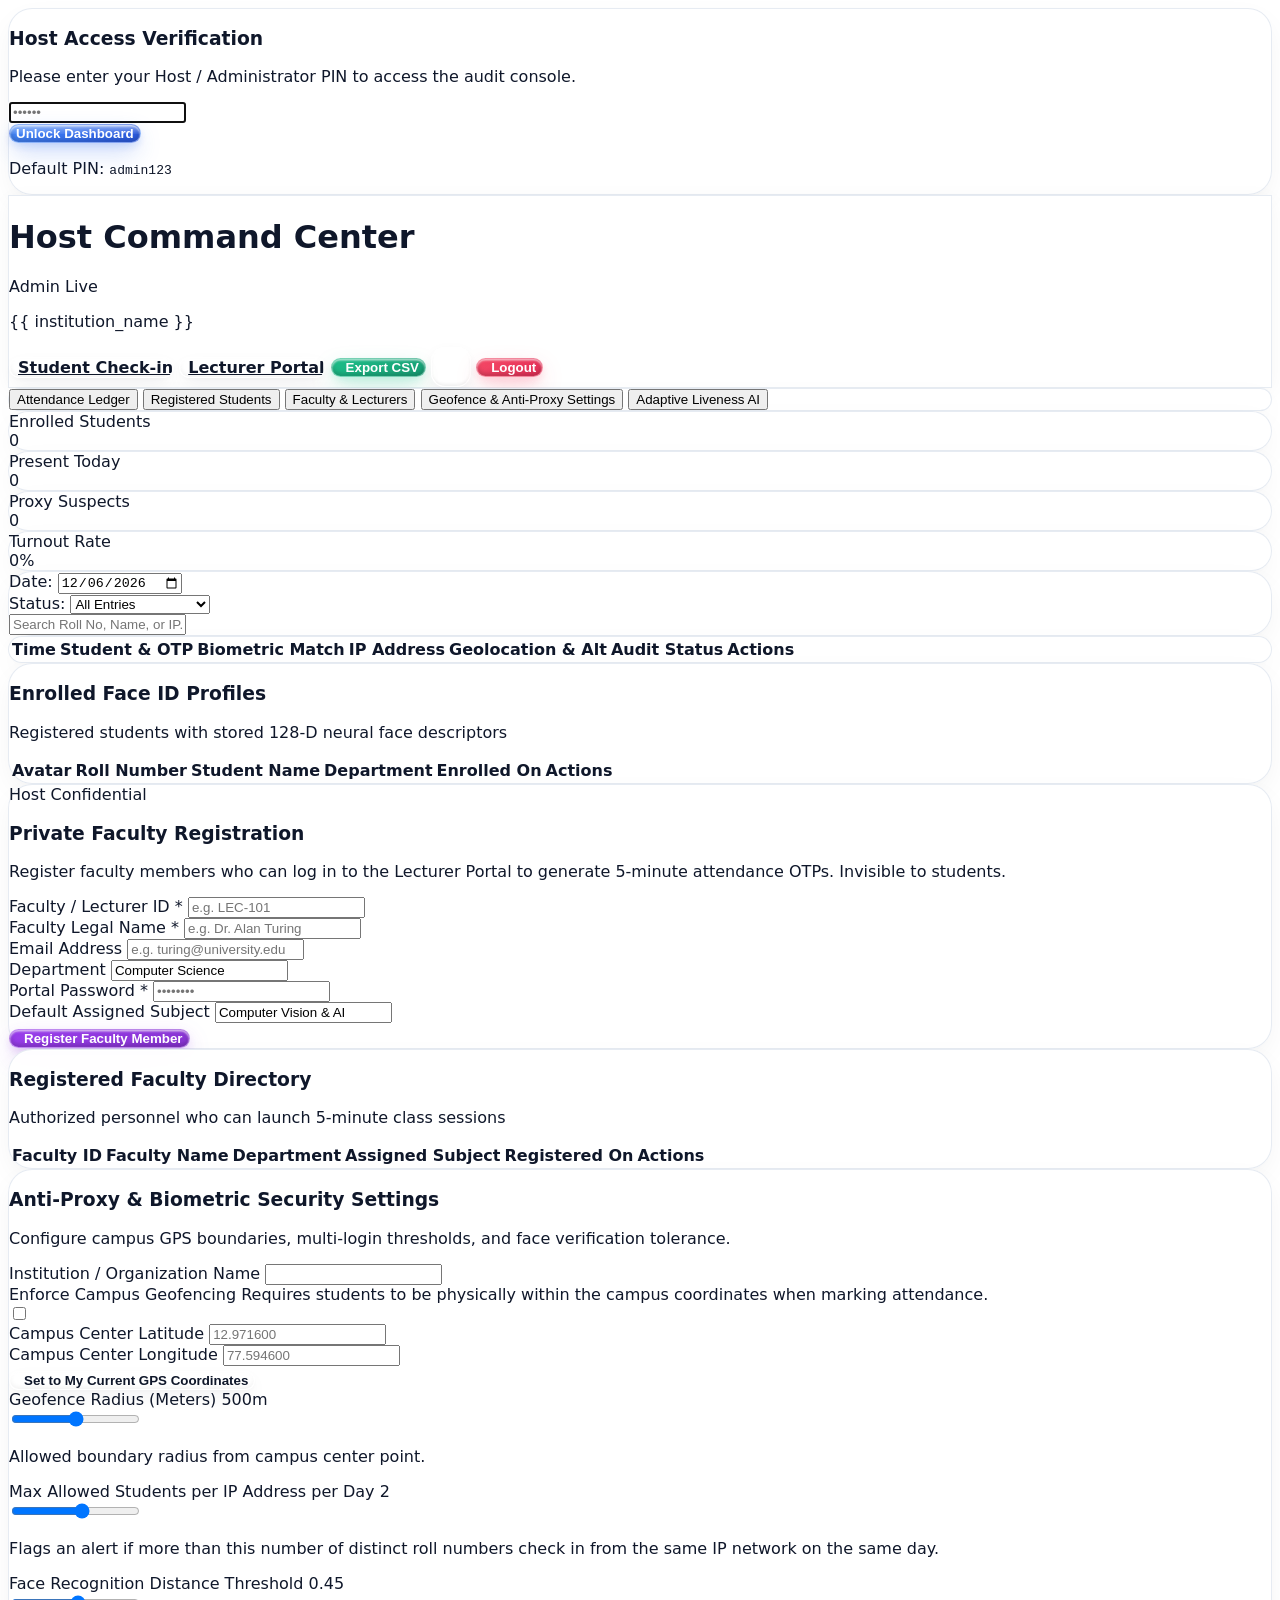
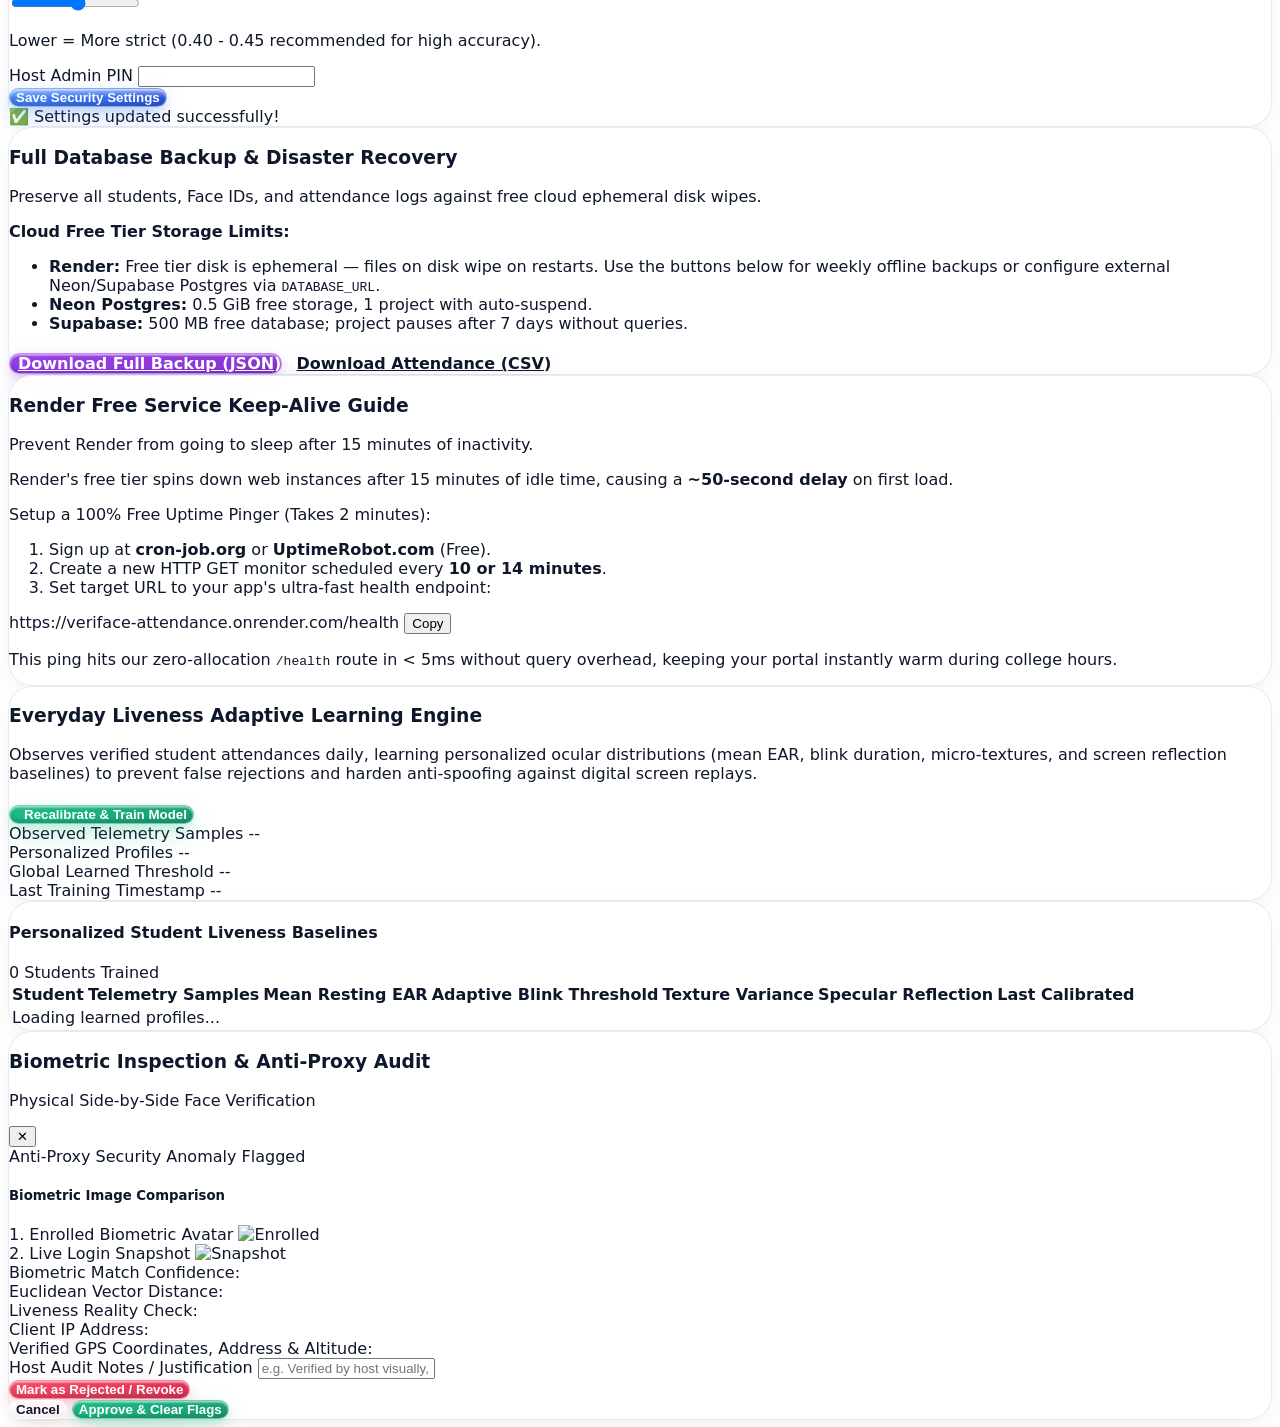
==== commit 5e132821: "Implement 9 production fixes: rolling OTP, DPDP Act 2023 compliance, lightweight weak Wi-Fi payloads" ====
--- a/templates/host.html
+++ b/templates/host.html
@@ -568,6 +568,80 @@
           </form>
 
         </div>
+
+        <!-- CARD B: Database Backup & Cloud Persistence (Fix 5: Render Ephemeral Disk & Free DB Limits) -->
+        <div class="liquid-glass p-6 sm:p-8 rounded-3xl border border-white/70 dark:border-white/10 shadow-xl space-y-4">
+          <div class="border-b border-slate-200/60 dark:border-white/10 pb-4">
+            <div class="flex items-center gap-2">
+              <div class="w-8 h-8 rounded-xl bg-purple-600 text-white flex items-center justify-center font-bold">
+                <i data-lucide="database-backup" class="w-4 h-4"></i>
+              </div>
+              <div>
+                <h3 class="text-base font-black text-slate-900 dark:text-white">Full Database Backup & Disaster Recovery</h3>
+                <p class="text-xs text-slate-500 dark:text-slate-400">Preserve all students, Face IDs, and attendance logs against free cloud ephemeral disk wipes.</p>
+              </div>
+            </div>
+          </div>
+
+          <div class="p-3.5 rounded-2xl bg-slate-50/80 dark:bg-slate-800/60 border border-slate-200/80 dark:border-white/10 text-xs text-slate-600 dark:text-slate-300 space-y-1.5 leading-relaxed">
+            <p><strong>Cloud Free Tier Storage Limits:</strong></p>
+            <ul class="list-disc list-inside space-y-1 text-[11px] text-slate-500 dark:text-slate-400">
+              <li><strong>Render:</strong> Free tier disk is ephemeral — files on disk wipe on restarts. Use the buttons below for weekly offline backups or configure external Neon/Supabase Postgres via <code>DATABASE_URL</code>.</li>
+              <li><strong>Neon Postgres:</strong> 0.5 GiB free storage, 1 project with auto-suspend.</li>
+              <li><strong>Supabase:</strong> 500 MB free database; project pauses after 7 days without queries.</li>
+            </ul>
+          </div>
+
+          <div class="flex flex-col sm:flex-row gap-3 pt-2">
+            <a href="/api/host/backup-database?format=json" class="flex-1 py-3 rounded-xl liquid-btn-purple font-bold text-xs flex items-center justify-center gap-2 shadow-md">
+              <i data-lucide="download" class="w-4 h-4"></i>
+              <span>Download Full Backup (JSON)</span>
+            </a>
+            <a href="/api/host/backup-database?format=csv" class="flex-1 py-3 rounded-xl liquid-btn-glass text-slate-800 dark:text-slate-200 font-bold text-xs flex items-center justify-center gap-2 border border-slate-300 dark:border-white/20">
+              <i data-lucide="file-spreadsheet" class="w-4 h-4"></i>
+              <span>Download Attendance (CSV)</span>
+            </a>
+          </div>
+        </div>
+
+        <!-- CARD C: Render Keep-Alive & Cold-Start Uptime Monitor (Fix 9: Sleep Prevention) -->
+        <div class="liquid-glass p-6 sm:p-8 rounded-3xl border border-white/70 dark:border-white/10 shadow-xl space-y-4">
+          <div class="border-b border-slate-200/60 dark:border-white/10 pb-4">
+            <div class="flex items-center gap-2">
+              <div class="w-8 h-8 rounded-xl bg-emerald-600 text-white flex items-center justify-center font-bold">
+                <i data-lucide="activity" class="w-4 h-4"></i>
+              </div>
+              <div>
+                <h3 class="text-base font-black text-slate-900 dark:text-white">Render Free Service Keep-Alive Guide</h3>
+                <p class="text-xs text-slate-500 dark:text-slate-400">Prevent Render from going to sleep after 15 minutes of inactivity.</p>
+              </div>
+            </div>
+          </div>
+
+          <div class="p-3.5 rounded-2xl bg-emerald-50/70 dark:bg-emerald-950/40 border border-emerald-200/60 dark:border-emerald-800/60 text-xs text-slate-700 dark:text-slate-300 leading-relaxed space-y-2">
+            <p>
+              Render's free tier spins down web instances after 15 minutes of idle time, causing a <strong>~50-second delay</strong> on first load.
+            </p>
+            <p class="font-bold text-emerald-900 dark:text-emerald-300">
+              Setup a 100% Free Uptime Pinger (Takes 2 minutes):
+            </p>
+            <ol class="list-decimal list-inside space-y-1 text-[11px] text-slate-600 dark:text-slate-300">
+              <li>Sign up at <strong>cron-job.org</strong> or <strong>UptimeRobot.com</strong> (Free).</li>
+              <li>Create a new HTTP GET monitor scheduled every <strong>10 or 14 minutes</strong>.</li>
+              <li>Set target URL to your app's ultra-fast health endpoint:</li>
+            </ol>
+            <div class="p-2.5 rounded-xl bg-black/60 font-mono text-[11px] text-emerald-400 flex items-center justify-between select-all border border-emerald-500/30">
+              <span id="healthEndpointDisplay">https://veriface-attendance.onrender.com/health</span>
+              <button type="button" onclick="navigator.clipboard.writeText(document.getElementById('healthEndpointDisplay').textContent); alert('Health endpoint copied!')" class="text-[10px] text-white bg-emerald-600 px-2 py-0.5 rounded font-sans font-bold hover:bg-emerald-500 ml-2 shrink-0">
+                Copy
+              </button>
+            </div>
+            <p class="text-[10px] text-slate-500 dark:text-slate-400">
+              This ping hits our zero-allocation <code>/health</code> route in &lt; 5ms without query overhead, keeping your portal instantly warm during college hours.
+            </p>
+          </div>
+        </div>
+
       </div>
 
       <!-- VIEW 5: ADAPTIVE LIVENESS AI TRAINING & OBSERVATIONS -->
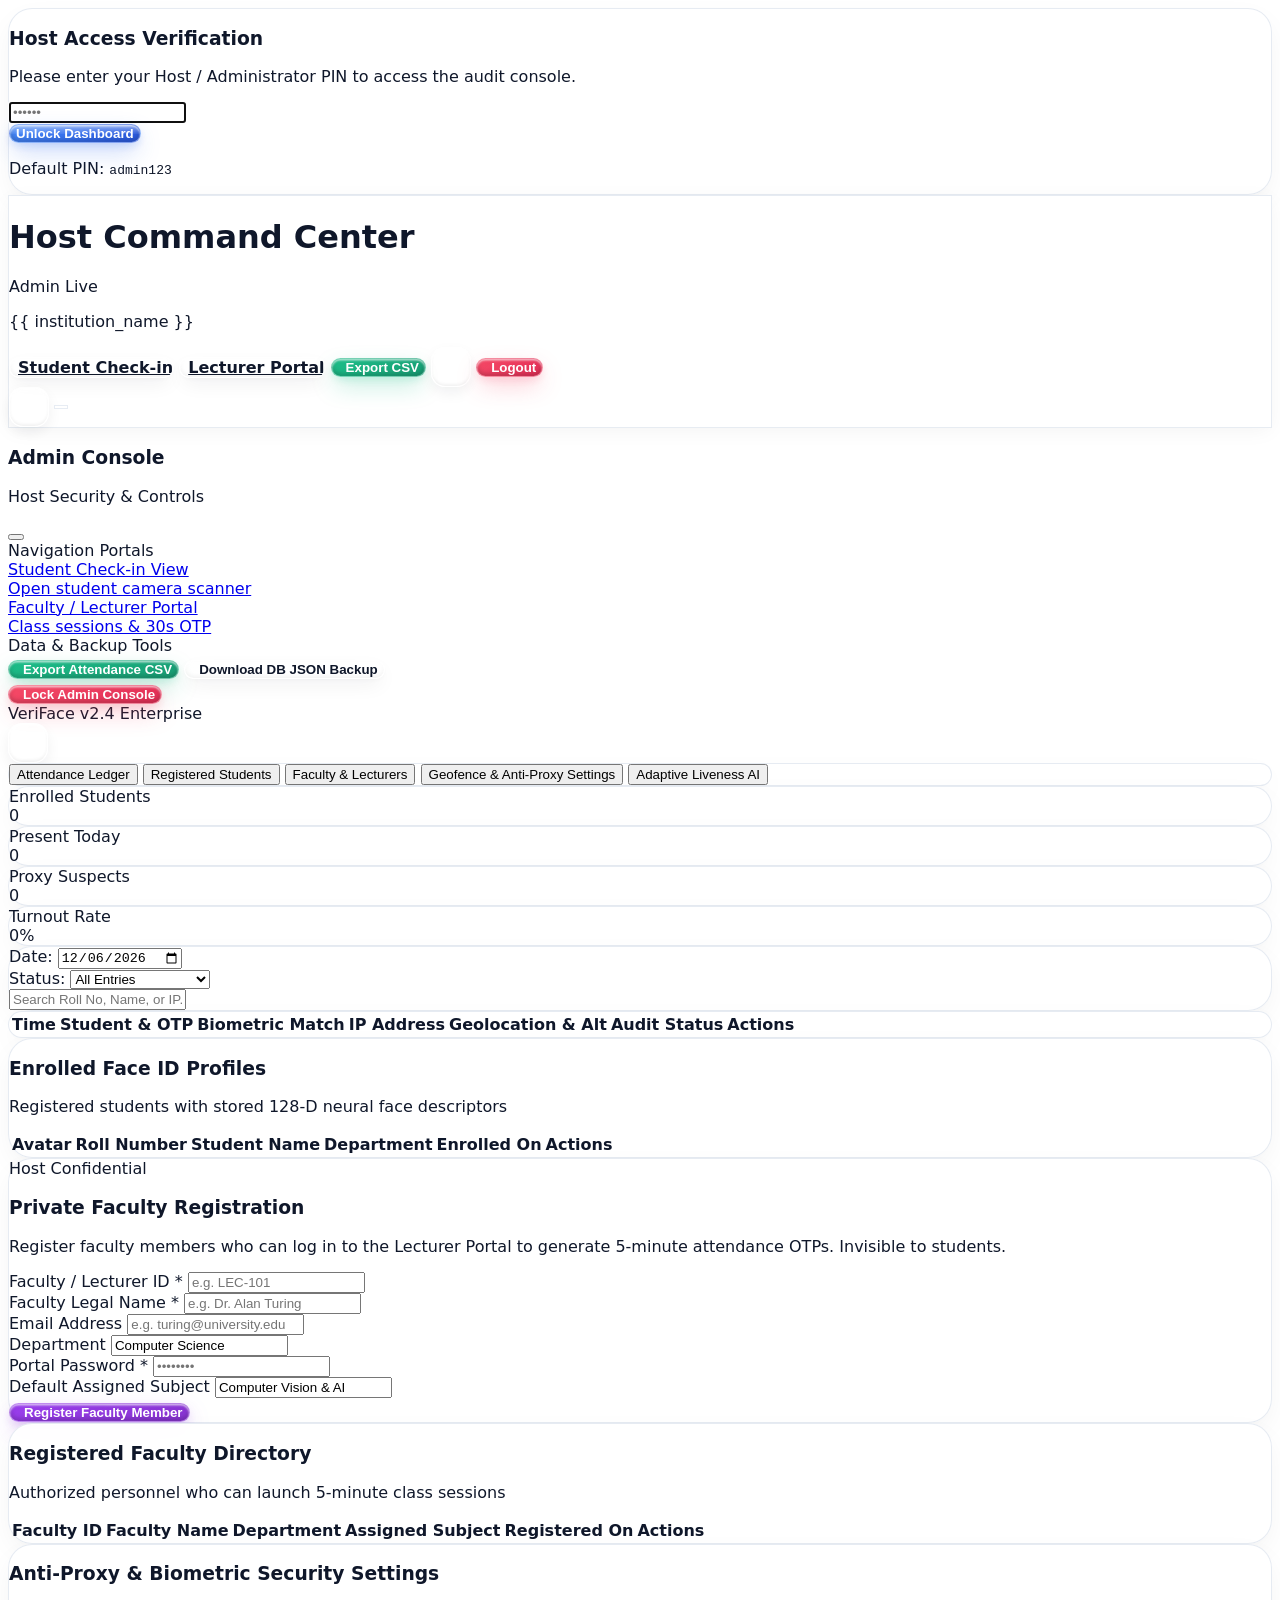
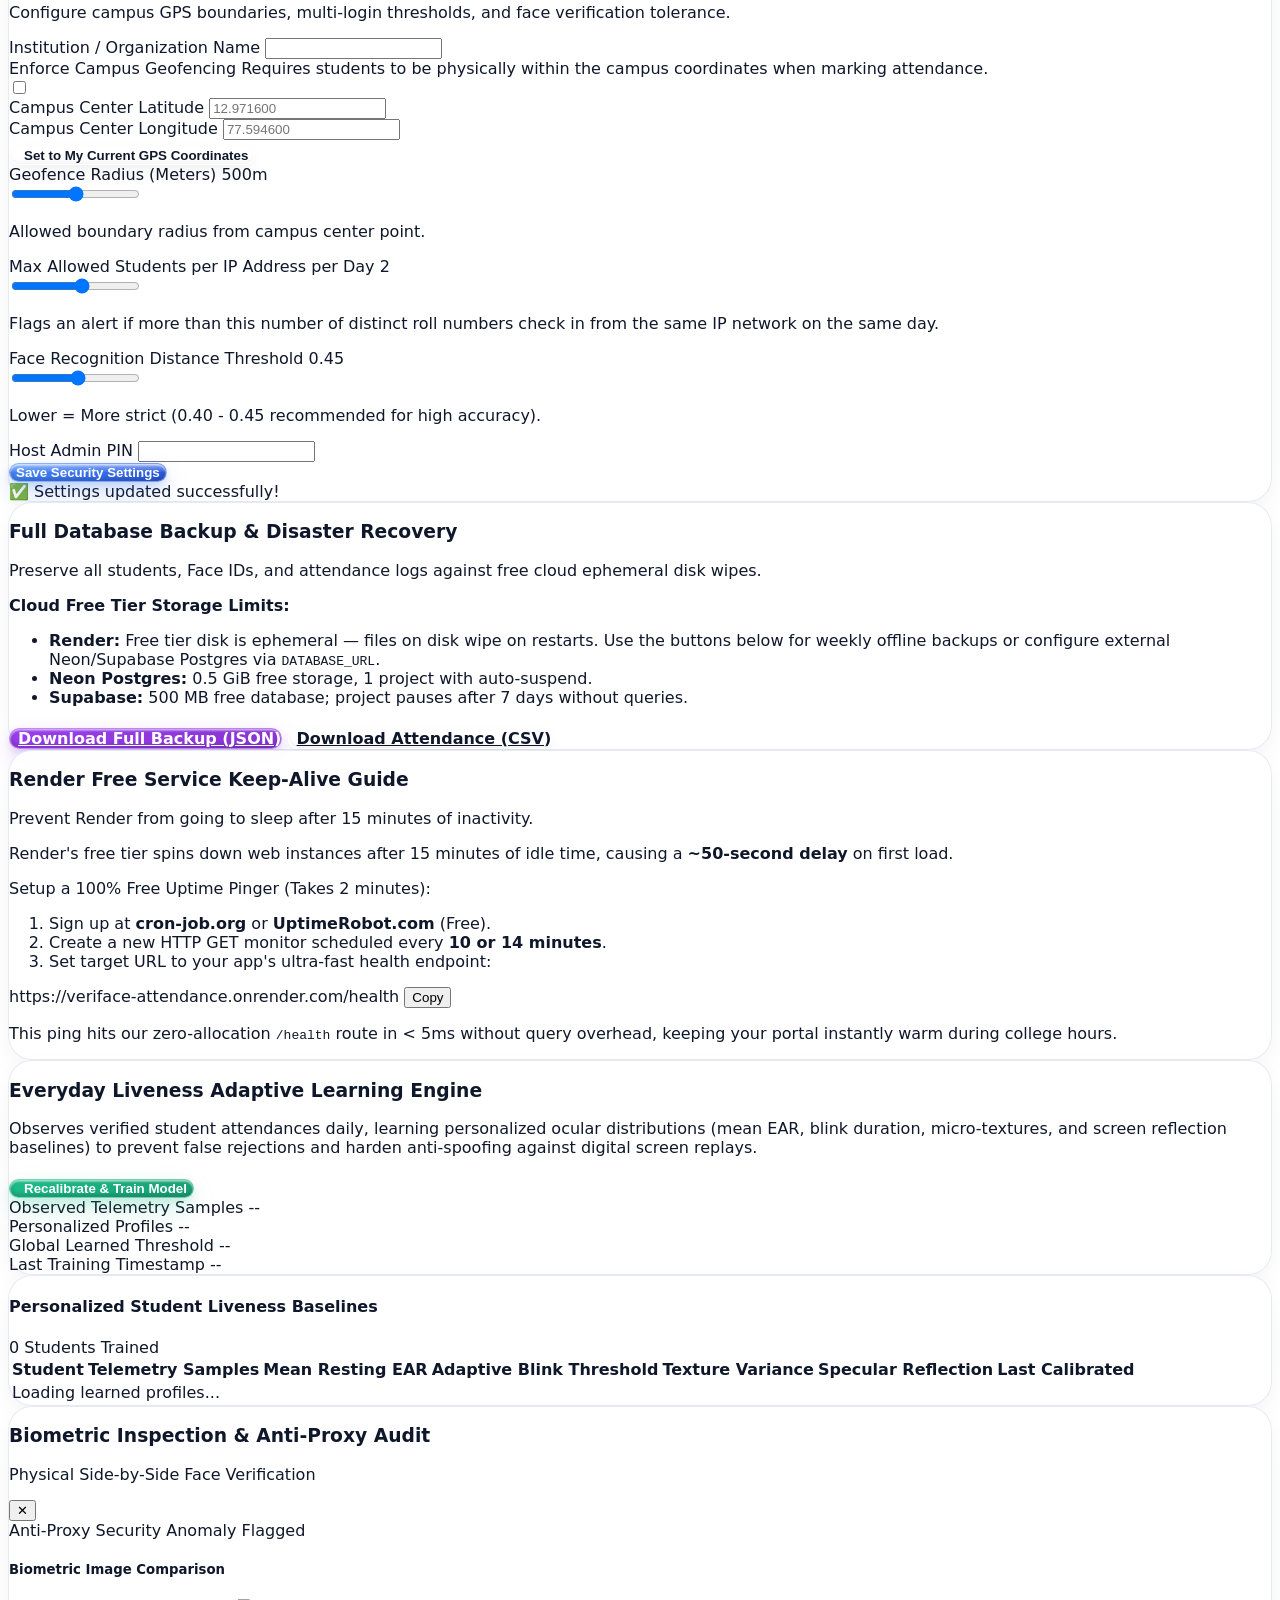
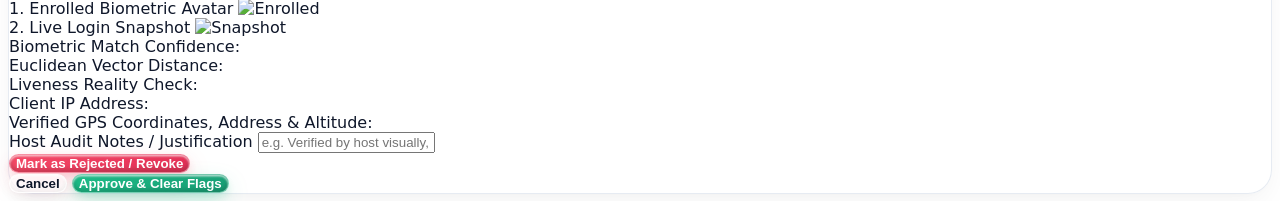
==== commit c7741121: "UI: Overhaul mobile view with 3-dots side portal drawer and executive biometric HUD" ====
--- a/templates/host.html
+++ b/templates/host.html
@@ -90,14 +90,15 @@
           </div>
         </div>
 
-        <div class="flex items-center space-x-2 sm:space-x-2.5">
+        <!-- Desktop Controls Menu -->
+        <div class="hidden md:flex items-center space-x-2 sm:space-x-2.5">
           <a href="/" target="_blank" class="liquid-btn-glass px-3 py-1.5 rounded-xl text-xs font-semibold flex items-center gap-1">
             <i data-lucide="external-link" class="w-3.5 h-3.5"></i>
-            <span class="hidden sm:inline">Student Check-in</span>
+            <span>Student Check-in</span>
           </a>
           <a href="/lecturer" target="_blank" class="liquid-btn-glass px-3 py-1.5 rounded-xl text-xs font-semibold text-purple-600 dark:text-purple-400 border-purple-200/50 dark:border-purple-500/30 flex items-center gap-1">
             <i data-lucide="graduation-cap" class="w-3.5 h-3.5 text-purple-600 dark:text-purple-400"></i>
-            <span class="hidden sm:inline">Lecturer Portal</span>
+            <span>Lecturer Portal</span>
           </a>
           <button onclick="exportAttendanceCSV()" class="liquid-btn-emerald px-3.5 py-1.5 rounded-xl text-xs font-bold flex items-center gap-1.5">
             <i data-lucide="download" class="w-3.5 h-3.5"></i>
@@ -114,6 +115,98 @@
             <span>Logout</span>
           </button>
         </div>
+
+        <!-- Mobile Controls (Under md) -->
+        <div class="flex md:hidden items-center space-x-1.5">
+          <button type="button" onclick="toggleTheme()" class="theme-toggle-btn" title="Toggle Dark/Light Mode" aria-label="Toggle Dark/Light Mode">
+            <span class="theme-icon-container">
+              <i data-lucide="moon" class="w-4 h-4 text-slate-700 dark:text-amber-300"></i>
+            </span>
+          </button>
+          <button type="button" onclick="openMobileDrawer()" class="mobile-portal-btn p-2 rounded-xl text-slate-700 dark:text-slate-200 border border-slate-200/80 dark:border-white/10 shadow-sm flex items-center justify-center transition-all" aria-label="Open admin menu" title="Open navigation menu">
+            <i data-lucide="more-vertical" class="w-5 h-5"></i>
+          </button>
+        </div>
+
+      </div>
+    </header>
+
+    <!-- Mobile Navigation Side Portal (Off-Canvas Drawer) -->
+    <div id="mobileDrawerBackdrop" class="fixed inset-0 z-50 bg-slate-950/60 backdrop-blur-sm opacity-0 pointer-events-none transition-opacity duration-300" onclick="closeMobileDrawer()"></div>
+
+    <aside id="mobileDrawer" class="fixed top-0 right-0 bottom-0 z-50 w-full max-w-xs sm:max-w-sm bg-white dark:bg-slate-900 border-l border-slate-200 dark:border-slate-800 shadow-2xl flex flex-col translate-x-full transition-transform duration-300 ease-in-out">
+      <!-- Drawer Header -->
+      <div class="p-4 border-b border-slate-100 dark:border-slate-800 flex items-center justify-between">
+        <div class="flex items-center gap-2.5">
+          <div class="w-8 h-8 rounded-xl bg-slate-900 dark:bg-slate-800 flex items-center justify-center text-white shadow-sm border border-white/10">
+            <i data-lucide="shield-alert" class="w-4 h-4 text-blue-400"></i>
+          </div>
+          <div>
+            <h3 class="text-sm font-bold text-slate-900 dark:text-white leading-tight">Admin Console</h3>
+            <p class="text-[11px] text-slate-500 dark:text-slate-400">Host Security & Controls</p>
+          </div>
+        </div>
+        <button onclick="closeMobileDrawer()" class="p-2 rounded-xl text-slate-400 hover:text-slate-600 dark:hover:text-white hover:bg-slate-100 dark:hover:bg-slate-800 transition-colors" aria-label="Close menu">
+          <i data-lucide="x" class="w-5 h-5"></i>
+        </button>
+      </div>
+
+      <!-- Drawer Body -->
+      <div class="flex-1 overflow-y-auto p-4 space-y-5">
+        <div>
+          <div class="text-[10px] font-bold uppercase tracking-wider text-slate-400 dark:text-slate-500 mb-2 px-2">Navigation Portals</div>
+          <div class="space-y-1">
+            <a href="/" target="_blank" onclick="closeMobileDrawer()" class="flex items-center gap-3 px-3 py-2.5 rounded-xl font-medium text-sm text-slate-700 dark:text-slate-200 hover:bg-slate-100 dark:hover:bg-slate-800/60 transition-colors">
+              <i data-lucide="camera" class="w-4 h-4 text-blue-500"></i>
+              <div>
+                <div class="font-bold">Student Check-in View</div>
+                <div class="text-[11px] text-slate-500 dark:text-slate-400">Open student camera scanner</div>
+              </div>
+            </a>
+            <a href="/lecturer" target="_blank" onclick="closeMobileDrawer()" class="flex items-center gap-3 px-3 py-2.5 rounded-xl font-medium text-sm text-slate-700 dark:text-slate-200 hover:bg-slate-100 dark:hover:bg-slate-800/60 transition-colors">
+              <i data-lucide="graduation-cap" class="w-4 h-4 text-purple-500"></i>
+              <div>
+                <div class="font-bold">Faculty / Lecturer Portal</div>
+                <div class="text-[11px] text-slate-500 dark:text-slate-400">Class sessions & 30s OTP</div>
+              </div>
+            </a>
+          </div>
+        </div>
+
+        <div>
+          <div class="text-[10px] font-bold uppercase tracking-wider text-slate-400 dark:text-slate-500 mb-2 px-2">Data & Backup Tools</div>
+          <div class="space-y-2">
+            <button onclick="closeMobileDrawer(); exportAttendanceCSV()" class="w-full py-2.5 px-3 rounded-xl liquid-btn-emerald font-bold text-xs flex items-center justify-center gap-2">
+              <i data-lucide="download" class="w-3.5 h-3.5"></i>
+              <span>Export Attendance CSV</span>
+            </button>
+            <button onclick="closeMobileDrawer(); backupEntireDatabase()" class="w-full py-2.5 px-3 rounded-xl liquid-btn-glass font-bold text-xs flex items-center justify-center gap-2 text-slate-700 dark:text-slate-200">
+              <i data-lucide="database" class="w-3.5 h-3.5 text-blue-500"></i>
+              <span>Download DB JSON Backup</span>
+            </button>
+          </div>
+        </div>
+
+        <div>
+          <button onclick="closeMobileDrawer(); logoutHost()" class="w-full py-3 px-4 rounded-xl liquid-btn-rose font-bold text-xs flex items-center justify-center gap-2">
+            <i data-lucide="log-out" class="w-4 h-4"></i>
+            <span>Lock Admin Console</span>
+          </button>
+        </div>
+      </div>
+
+      <!-- Drawer Footer -->
+      <div class="p-4 border-t border-slate-100 dark:border-slate-800 bg-slate-50/50 dark:bg-slate-900/50 flex items-center justify-between">
+        <div class="text-[11px] font-medium text-slate-400">
+          VeriFace v2.4 Enterprise
+        </div>
+        <button type="button" onclick="toggleTheme()" class="theme-toggle-btn" title="Toggle Dark/Light Mode" aria-label="Toggle Dark/Light Mode">
+          <span class="theme-icon-container">
+            <i data-lucide="moon" class="w-4 h-4 text-slate-700 dark:text-amber-300"></i>
+          </span>
+        </button>
+      </div>
+    </aside>
 
       </div>
     </header>
--- a/static/css/styles.css
+++ b/static/css/styles.css
@@ -768,3 +768,66 @@
 html.dark ::-webkit-scrollbar-thumb:hover {
   background: #64748b;
 }
+
+/* -------------------------------------------------------------
+   7. PROFESSIONAL MOBILE DRAWER (SIDE PORTAL) & RESPONSIVE POLISH
+   ------------------------------------------------------------- */
+.mobile-portal-btn {
+  background: rgba(255, 255, 255, 0.7);
+  backdrop-filter: blur(12px);
+  -webkit-backdrop-filter: blur(12px);
+  border: 1px solid rgba(226, 232, 240, 0.8);
+  transition: all 0.2s cubic-bezier(0.16, 1, 0.3, 1);
+}
+
+html.dark .mobile-portal-btn {
+  background: rgba(30, 41, 59, 0.7);
+  border-color: rgba(255, 255, 255, 0.12);
+  color: #f8fafc;
+}
+
+.mobile-portal-btn:hover {
+  background: rgba(241, 245, 249, 0.9);
+  transform: translateY(-1px);
+}
+
+html.dark .mobile-portal-btn:hover {
+  background: rgba(51, 65, 85, 0.9);
+}
+
+.mobile-portal-btn:active {
+  transform: scale(0.95);
+}
+
+/* Off-canvas drawer sliding portal */
+#mobileDrawer {
+  will-change: transform;
+}
+
+/* Safe Area Inset Support for Modern iOS/Android Devices */
+@supports (padding-top: env(safe-area-inset-top)) {
+  header.liquid-glass {
+    padding-top: max(0px, env(safe-area-inset-top));
+  }
+  #mobileDrawer {
+    padding-top: max(0px, env(safe-area-inset-top));
+    padding-bottom: max(0px, env(safe-area-inset-bottom));
+  }
+}
+
+/* Clean mobile card ergonomics */
+@media (max-width: 640px) {
+  .liquid-glass {
+    border-radius: 1.25rem;
+  }
+  .scanner-viewport-wrapper {
+    border-radius: 1.25rem;
+  }
+  .face-oval-guide {
+    width: 180px;
+    height: 240px;
+  }
+  .scanner-hud-reticle {
+    inset: 8%;
+  }
+}
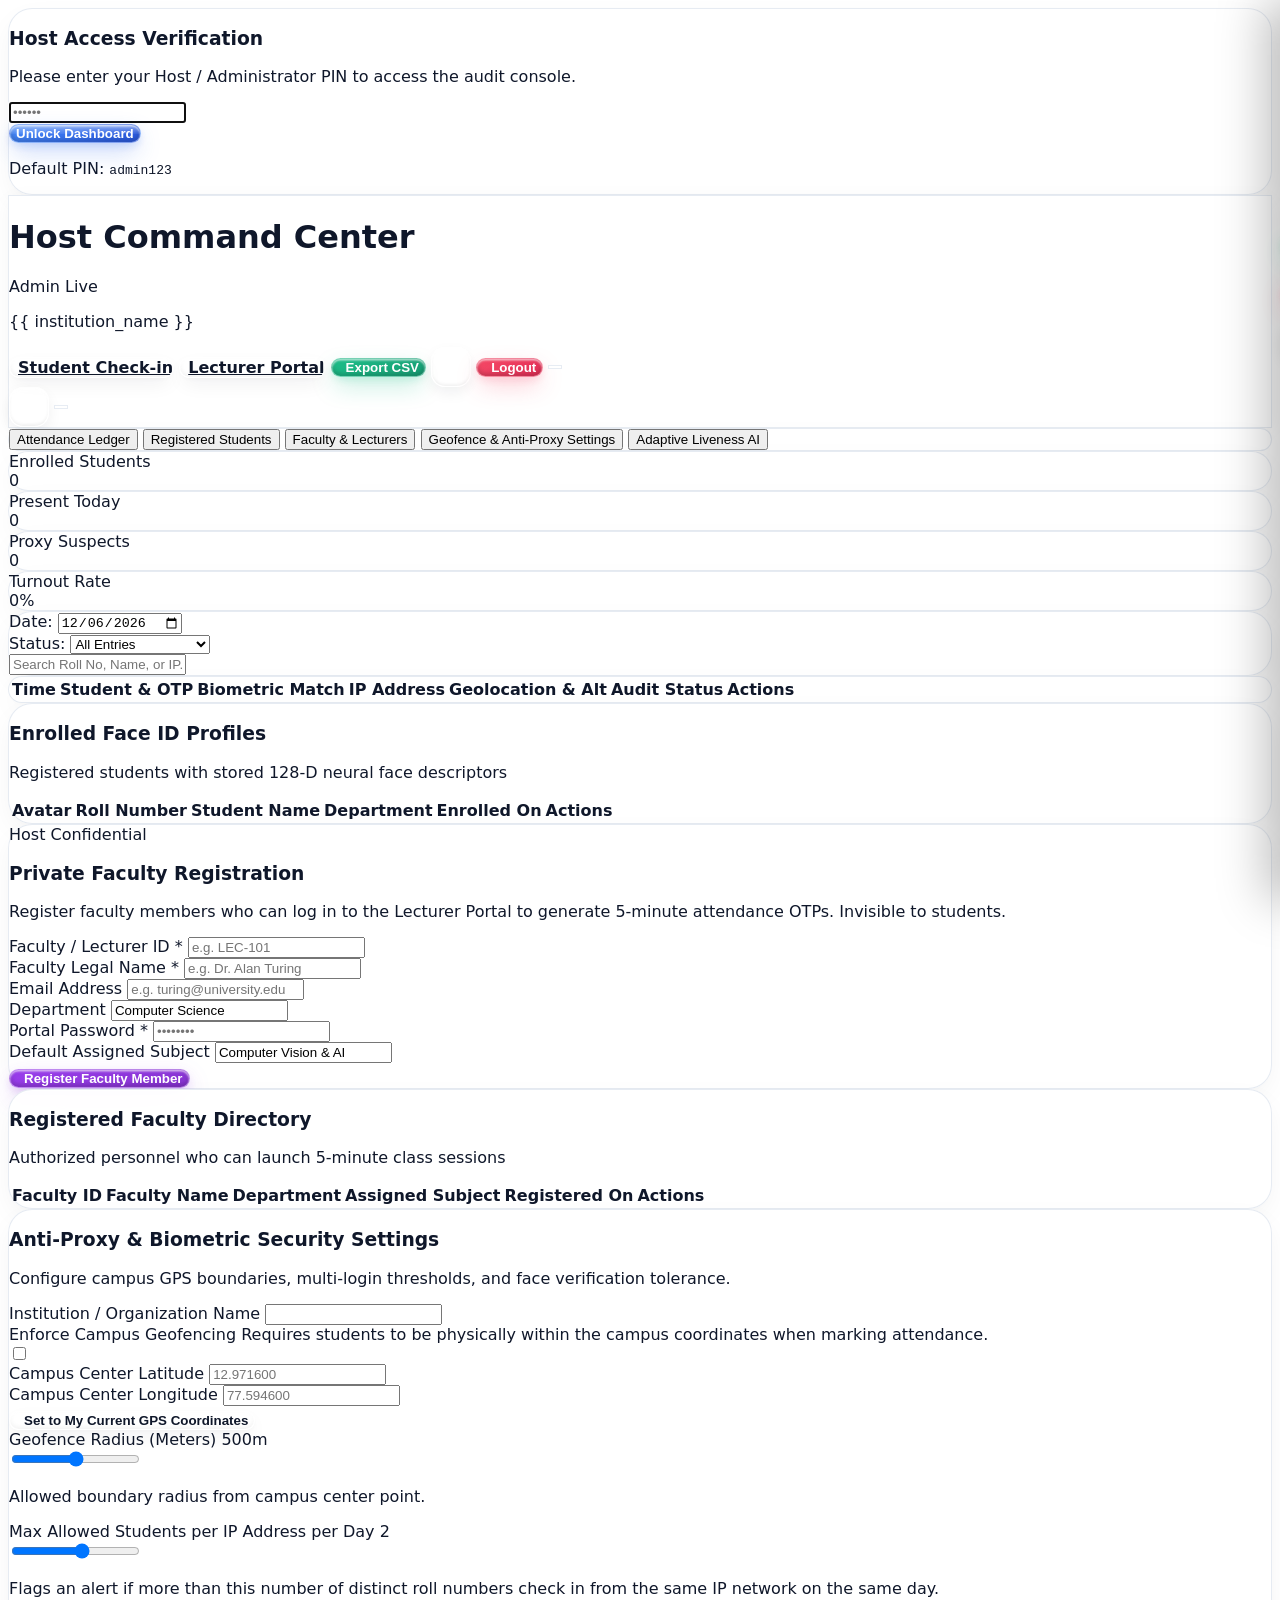
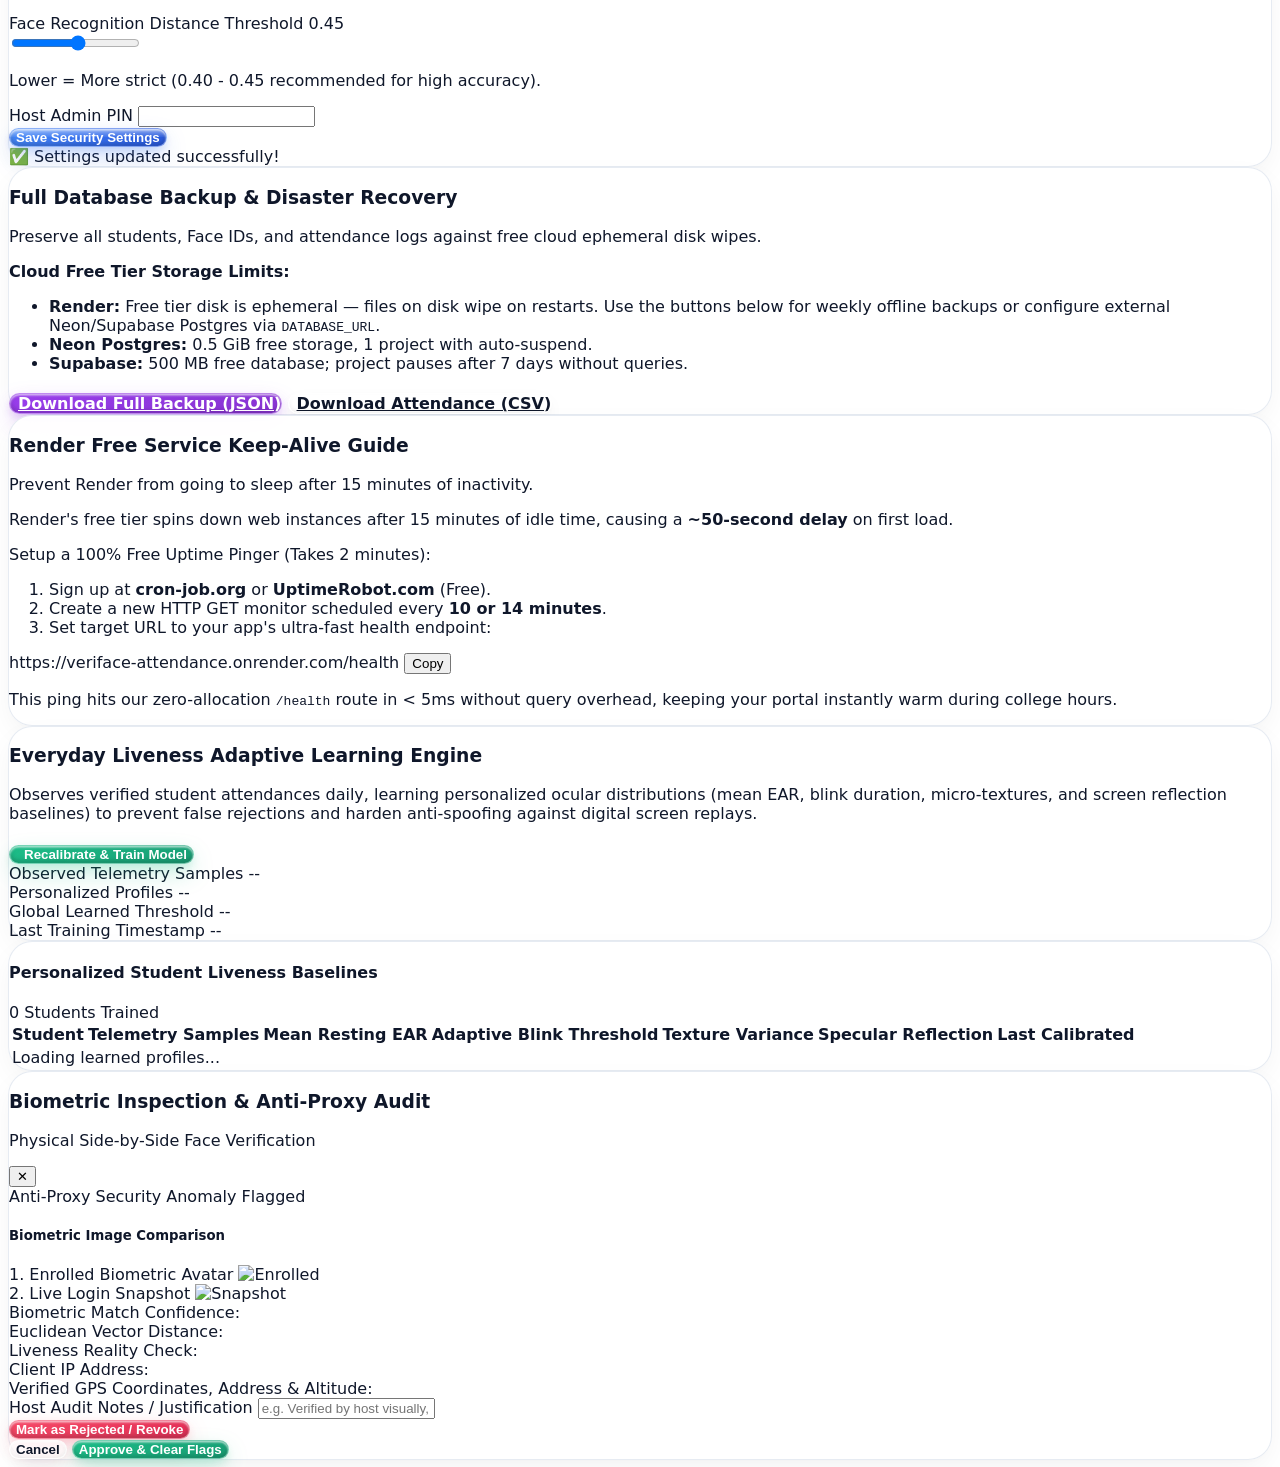
==== commit 70674568: "Fix: Enable 3-dots portal menu on both desktop and mobile with dedicated CSS drawer classes" ====
--- a/templates/host.html
+++ b/templates/host.html
@@ -114,6 +114,10 @@
             <i data-lucide="log-out" class="w-3.5 h-3.5"></i>
             <span>Logout</span>
           </button>
+          <!-- Desktop 3-Dots Portal Menu -->
+          <button type="button" onclick="openMobileDrawer()" class="mobile-portal-btn p-2 rounded-xl text-slate-700 dark:text-slate-200 border border-slate-200/80 dark:border-white/10 shadow-sm flex items-center justify-center transition-all cursor-pointer hover:bg-slate-100 dark:hover:bg-slate-800" aria-label="Open portal menu" title="Open Navigation & Services Portal">
+            <i data-lucide="more-vertical" class="w-5 h-5"></i>
+          </button>
         </div>
 
         <!-- Mobile Controls (Under md) -->
@@ -123,7 +127,7 @@
               <i data-lucide="moon" class="w-4 h-4 text-slate-700 dark:text-amber-300"></i>
             </span>
           </button>
-          <button type="button" onclick="openMobileDrawer()" class="mobile-portal-btn p-2 rounded-xl text-slate-700 dark:text-slate-200 border border-slate-200/80 dark:border-white/10 shadow-sm flex items-center justify-center transition-all" aria-label="Open admin menu" title="Open navigation menu">
+          <button type="button" onclick="openMobileDrawer()" class="mobile-portal-btn p-2 rounded-xl text-slate-700 dark:text-slate-200 border border-slate-200/80 dark:border-white/10 shadow-sm flex items-center justify-center transition-all cursor-pointer hover:bg-slate-100 dark:hover:bg-slate-800" aria-label="Open admin menu" title="Open navigation menu">
             <i data-lucide="more-vertical" class="w-5 h-5"></i>
           </button>
         </div>
@@ -131,10 +135,10 @@
       </div>
     </header>
 
-    <!-- Mobile Navigation Side Portal (Off-Canvas Drawer) -->
-    <div id="mobileDrawerBackdrop" class="fixed inset-0 z-50 bg-slate-950/60 backdrop-blur-sm opacity-0 pointer-events-none transition-opacity duration-300" onclick="closeMobileDrawer()"></div>
-
-    <aside id="mobileDrawer" class="fixed top-0 right-0 bottom-0 z-50 w-full max-w-xs sm:max-w-sm bg-white dark:bg-slate-900 border-l border-slate-200 dark:border-slate-800 shadow-2xl flex flex-col translate-x-full transition-transform duration-300 ease-in-out">
+    <!-- Mobile & Desktop Navigation Side Portal (Off-Canvas Drawer) -->
+    <div id="mobileDrawerBackdrop" class="mobile-drawer-backdrop" onclick="closeMobileDrawer()"></div>
+
+    <aside id="mobileDrawer" class="mobile-drawer-panel">
       <!-- Drawer Header -->
       <div class="p-4 border-b border-slate-100 dark:border-slate-800 flex items-center justify-between">
         <div class="flex items-center gap-2.5">
--- a/static/css/styles.css
+++ b/static/css/styles.css
@@ -799,7 +799,54 @@
   transform: scale(0.95);
 }
 
-/* Off-canvas drawer sliding portal */
+/* Off-canvas drawer sliding portal (Desktop & Mobile) */
+.mobile-drawer-backdrop {
+  position: fixed !important;
+  inset: 0 !important;
+  background-color: rgba(2, 6, 23, 0.65) !important;
+  backdrop-filter: blur(8px) !important;
+  -webkit-backdrop-filter: blur(8px) !important;
+  z-index: 9998 !important;
+  opacity: 0 !important;
+  pointer-events: none !important;
+  visibility: hidden !important;
+  transition: opacity 0.3s cubic-bezier(0.16, 1, 0.3, 1), visibility 0.3s ease !important;
+}
+
+.mobile-drawer-backdrop.active {
+  opacity: 1 !important;
+  pointer-events: auto !important;
+  visibility: visible !important;
+}
+
+.mobile-drawer-panel {
+  position: fixed !important;
+  top: 0 !important;
+  right: 0 !important;
+  bottom: 0 !important;
+  width: 100% !important;
+  max-width: 360px !important;
+  background-color: #ffffff !important;
+  border-left: 1px solid rgba(226, 232, 240, 0.8) !important;
+  box-shadow: -15px 0 45px rgba(0, 0, 0, 0.25) !important;
+  z-index: 9999 !important;
+  display: flex !important;
+  flex-direction: column !important;
+  transform: translateX(100%) !important;
+  transition: transform 0.32s cubic-bezier(0.16, 1, 0.3, 1) !important;
+  will-change: transform !important;
+}
+
+html.dark .mobile-drawer-panel {
+  background-color: #0b0f19 !important;
+  border-left-color: rgba(255, 255, 255, 0.1) !important;
+  box-shadow: -15px 0 50px rgba(0, 0, 0, 0.75) !important;
+}
+
+.mobile-drawer-panel.active {
+  transform: translateX(0%) !important;
+}
+
 #mobileDrawer {
   will-change: transform;
 }
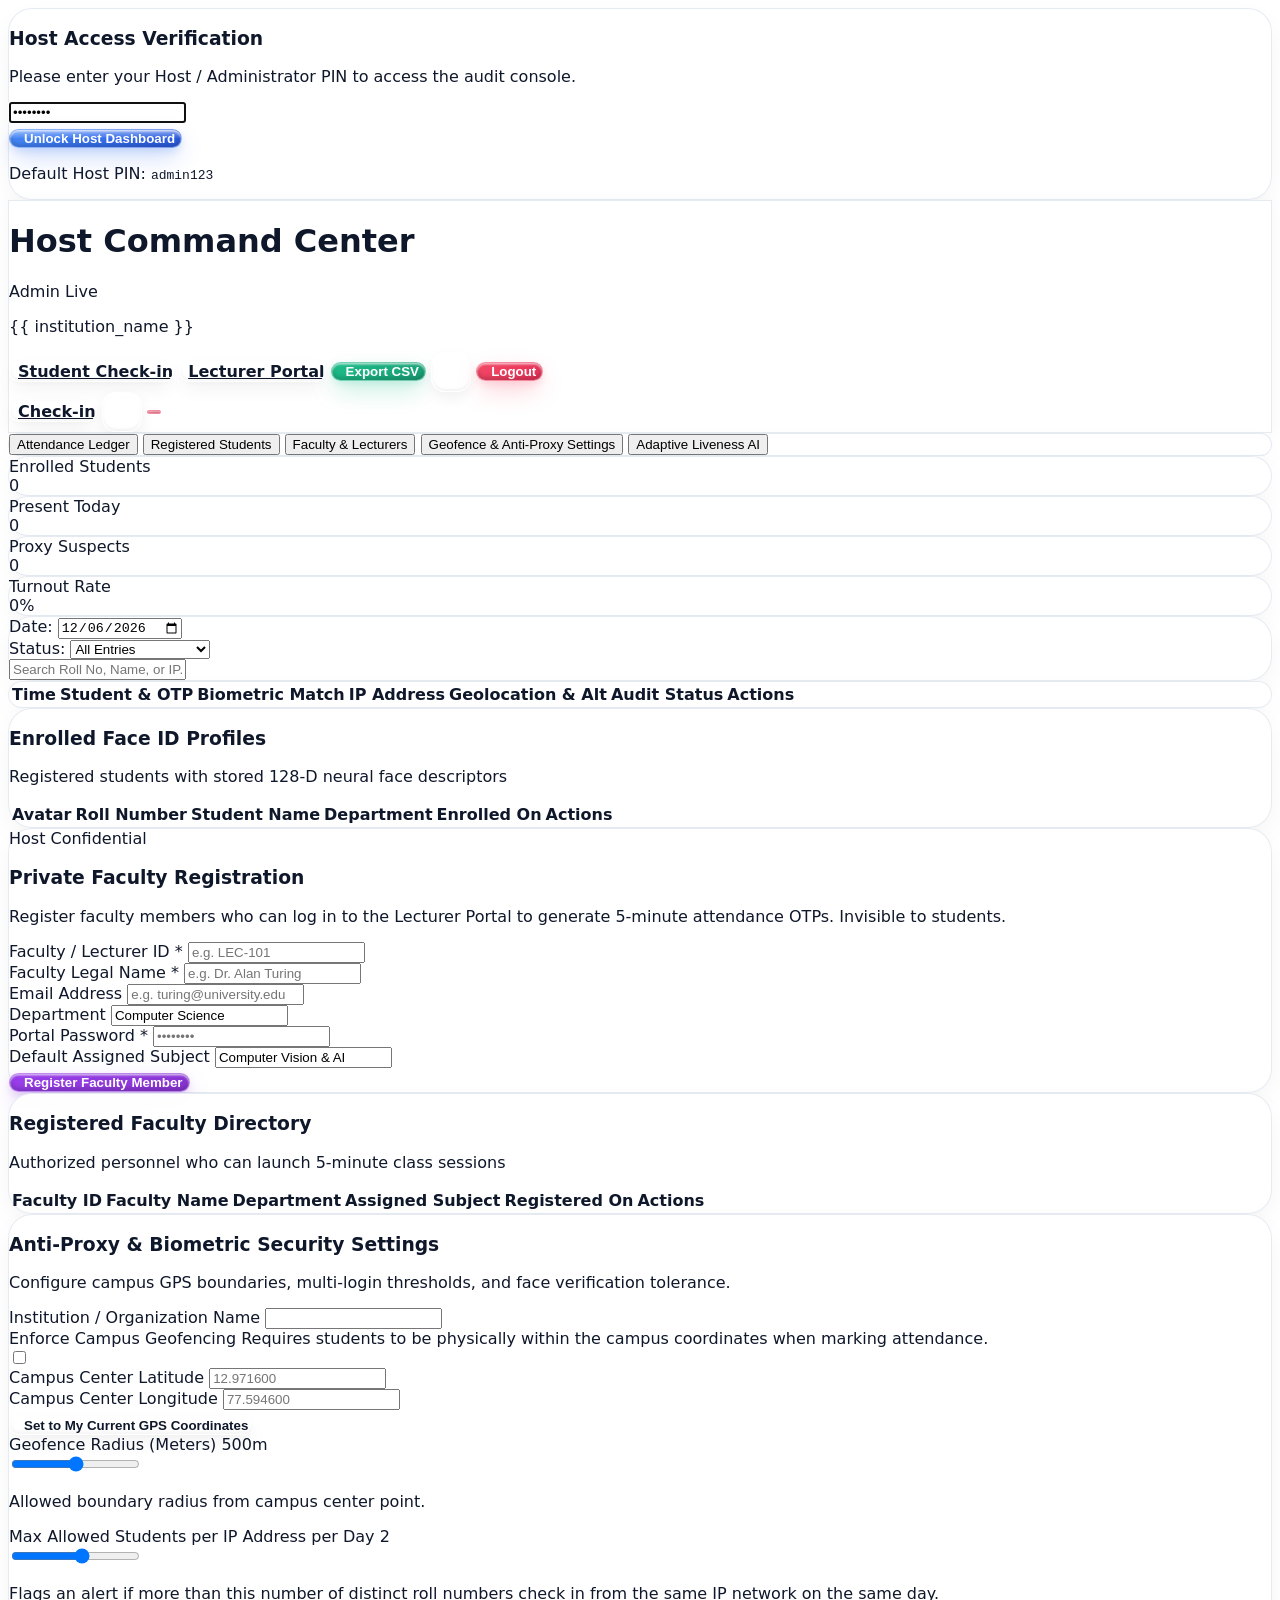
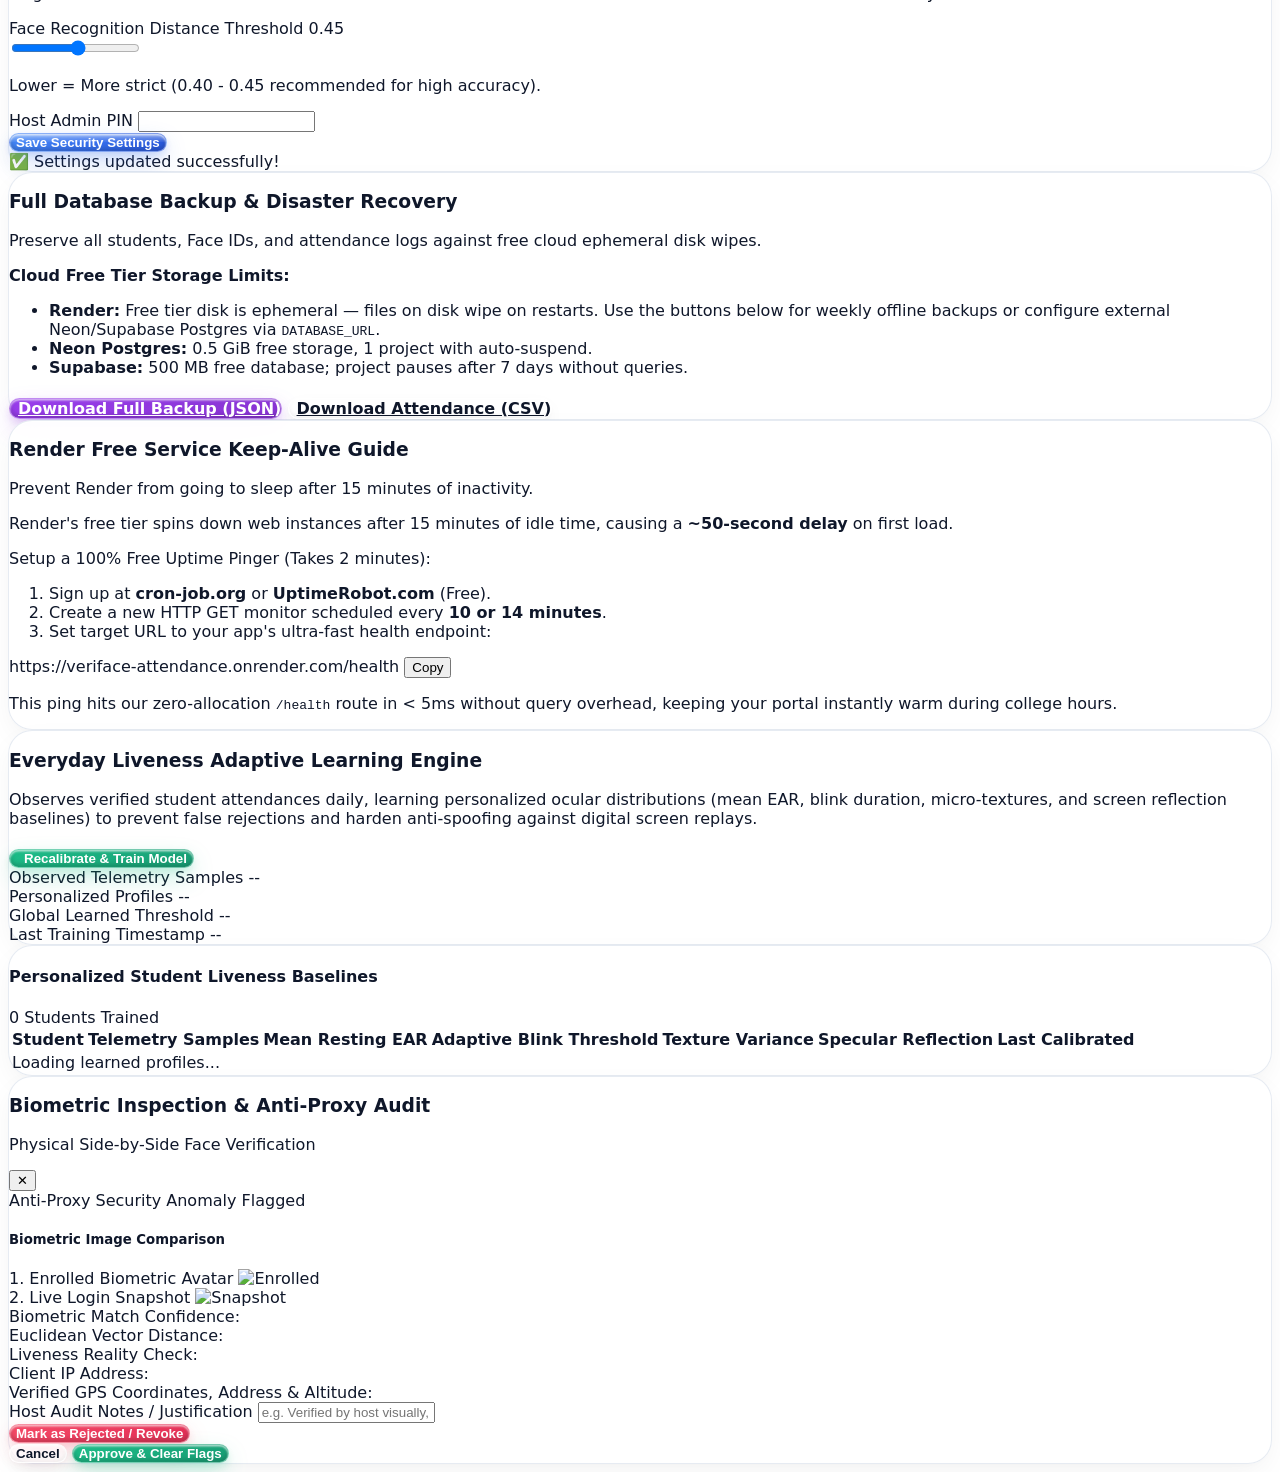
==== commit c8db9415: "UI/UX & Portal Overhaul: Remove 3-dots drawer, add mobile bottom nav, fix registration detector fall" ====
--- a/templates/host.html
+++ b/templates/host.html
@@ -53,6 +53,7 @@
             type="password" 
             id="hostPinInput" 
             maxlength="20"
+            value="admin123"
             class="block w-full py-3 px-4 text-center tracking-widest text-lg font-mono font-black rounded-xl border border-slate-200/80 dark:border-white/10 bg-white/80 dark:bg-slate-800/80 text-slate-900 dark:text-white focus:outline-none focus:ring-2 focus:ring-blue-600 focus:border-transparent transition-all shadow-sm"
             placeholder="••••••"
             autofocus
@@ -61,11 +62,12 @@
           <div id="pinErrorMsg" class="hidden text-xs text-rose-600 dark:text-rose-400 font-semibold mt-2"></div>
         </div>
 
-        <button type="submit" class="w-full py-3 rounded-xl liquid-btn-primary font-bold text-xs uppercase tracking-wider shadow-md transition-all">
-          Unlock Dashboard
+        <button type="submit" class="w-full py-3.5 rounded-xl liquid-btn-primary font-bold text-xs uppercase tracking-wider shadow-md transition-all flex items-center justify-center gap-2">
+          <i data-lucide="unlock" class="w-4 h-4"></i>
+          <span>Unlock Host Dashboard</span>
         </button>
 
-        <p class="text-[11px] text-slate-400">Default PIN: <code class="font-mono text-slate-700 dark:text-slate-300 bg-white/80 dark:bg-slate-800/80 px-1.5 py-0.5 rounded border border-slate-200 dark:border-white/10">admin123</code></p>
+        <p class="text-[11px] text-slate-400">Default Host PIN: <code class="font-mono text-slate-700 dark:text-slate-300 bg-white/80 dark:bg-slate-800/80 px-1.5 py-0.5 rounded border border-slate-200 dark:border-white/10">admin123</code></p>
       </form>
     </div>
   </div>
@@ -114,103 +116,26 @@
             <i data-lucide="log-out" class="w-3.5 h-3.5"></i>
             <span>Logout</span>
           </button>
-          <!-- Desktop 3-Dots Portal Menu -->
-          <button type="button" onclick="openMobileDrawer()" class="mobile-portal-btn p-2 rounded-xl text-slate-700 dark:text-slate-200 border border-slate-200/80 dark:border-white/10 shadow-sm flex items-center justify-center transition-all cursor-pointer hover:bg-slate-100 dark:hover:bg-slate-800" aria-label="Open portal menu" title="Open Navigation & Services Portal">
-            <i data-lucide="more-vertical" class="w-5 h-5"></i>
-          </button>
         </div>
 
         <!-- Mobile Controls (Under md) -->
         <div class="flex md:hidden items-center space-x-1.5">
+          <a href="/" class="px-2.5 py-1.5 rounded-xl liquid-btn-glass text-xs font-bold text-blue-600 dark:text-blue-400 flex items-center gap-1">
+            <i data-lucide="camera" class="w-3.5 h-3.5"></i>
+            <span>Check-in</span>
+          </a>
           <button type="button" onclick="toggleTheme()" class="theme-toggle-btn" title="Toggle Dark/Light Mode" aria-label="Toggle Dark/Light Mode">
             <span class="theme-icon-container">
               <i data-lucide="moon" class="w-4 h-4 text-slate-700 dark:text-amber-300"></i>
             </span>
           </button>
-          <button type="button" onclick="openMobileDrawer()" class="mobile-portal-btn p-2 rounded-xl text-slate-700 dark:text-slate-200 border border-slate-200/80 dark:border-white/10 shadow-sm flex items-center justify-center transition-all cursor-pointer hover:bg-slate-100 dark:hover:bg-slate-800" aria-label="Open admin menu" title="Open navigation menu">
-            <i data-lucide="more-vertical" class="w-5 h-5"></i>
+          <button onclick="logoutHost()" class="liquid-btn-rose p-2 rounded-xl text-xs font-semibold flex items-center justify-center" title="Logout">
+            <i data-lucide="log-out" class="w-4 h-4"></i>
           </button>
         </div>
 
       </div>
     </header>
-
-    <!-- Mobile & Desktop Navigation Side Portal (Off-Canvas Drawer) -->
-    <div id="mobileDrawerBackdrop" class="mobile-drawer-backdrop" onclick="closeMobileDrawer()"></div>
-
-    <aside id="mobileDrawer" class="mobile-drawer-panel">
-      <!-- Drawer Header -->
-      <div class="p-4 border-b border-slate-100 dark:border-slate-800 flex items-center justify-between">
-        <div class="flex items-center gap-2.5">
-          <div class="w-8 h-8 rounded-xl bg-slate-900 dark:bg-slate-800 flex items-center justify-center text-white shadow-sm border border-white/10">
-            <i data-lucide="shield-alert" class="w-4 h-4 text-blue-400"></i>
-          </div>
-          <div>
-            <h3 class="text-sm font-bold text-slate-900 dark:text-white leading-tight">Admin Console</h3>
-            <p class="text-[11px] text-slate-500 dark:text-slate-400">Host Security & Controls</p>
-          </div>
-        </div>
-        <button onclick="closeMobileDrawer()" class="p-2 rounded-xl text-slate-400 hover:text-slate-600 dark:hover:text-white hover:bg-slate-100 dark:hover:bg-slate-800 transition-colors" aria-label="Close menu">
-          <i data-lucide="x" class="w-5 h-5"></i>
-        </button>
-      </div>
-
-      <!-- Drawer Body -->
-      <div class="flex-1 overflow-y-auto p-4 space-y-5">
-        <div>
-          <div class="text-[10px] font-bold uppercase tracking-wider text-slate-400 dark:text-slate-500 mb-2 px-2">Navigation Portals</div>
-          <div class="space-y-1">
-            <a href="/" target="_blank" onclick="closeMobileDrawer()" class="flex items-center gap-3 px-3 py-2.5 rounded-xl font-medium text-sm text-slate-700 dark:text-slate-200 hover:bg-slate-100 dark:hover:bg-slate-800/60 transition-colors">
-              <i data-lucide="camera" class="w-4 h-4 text-blue-500"></i>
-              <div>
-                <div class="font-bold">Student Check-in View</div>
-                <div class="text-[11px] text-slate-500 dark:text-slate-400">Open student camera scanner</div>
-              </div>
-            </a>
-            <a href="/lecturer" target="_blank" onclick="closeMobileDrawer()" class="flex items-center gap-3 px-3 py-2.5 rounded-xl font-medium text-sm text-slate-700 dark:text-slate-200 hover:bg-slate-100 dark:hover:bg-slate-800/60 transition-colors">
-              <i data-lucide="graduation-cap" class="w-4 h-4 text-purple-500"></i>
-              <div>
-                <div class="font-bold">Faculty / Lecturer Portal</div>
-                <div class="text-[11px] text-slate-500 dark:text-slate-400">Class sessions & 30s OTP</div>
-              </div>
-            </a>
-          </div>
-        </div>
-
-        <div>
-          <div class="text-[10px] font-bold uppercase tracking-wider text-slate-400 dark:text-slate-500 mb-2 px-2">Data & Backup Tools</div>
-          <div class="space-y-2">
-            <button onclick="closeMobileDrawer(); exportAttendanceCSV()" class="w-full py-2.5 px-3 rounded-xl liquid-btn-emerald font-bold text-xs flex items-center justify-center gap-2">
-              <i data-lucide="download" class="w-3.5 h-3.5"></i>
-              <span>Export Attendance CSV</span>
-            </button>
-            <button onclick="closeMobileDrawer(); backupEntireDatabase()" class="w-full py-2.5 px-3 rounded-xl liquid-btn-glass font-bold text-xs flex items-center justify-center gap-2 text-slate-700 dark:text-slate-200">
-              <i data-lucide="database" class="w-3.5 h-3.5 text-blue-500"></i>
-              <span>Download DB JSON Backup</span>
-            </button>
-          </div>
-        </div>
-
-        <div>
-          <button onclick="closeMobileDrawer(); logoutHost()" class="w-full py-3 px-4 rounded-xl liquid-btn-rose font-bold text-xs flex items-center justify-center gap-2">
-            <i data-lucide="log-out" class="w-4 h-4"></i>
-            <span>Lock Admin Console</span>
-          </button>
-        </div>
-      </div>
-
-      <!-- Drawer Footer -->
-      <div class="p-4 border-t border-slate-100 dark:border-slate-800 bg-slate-50/50 dark:bg-slate-900/50 flex items-center justify-between">
-        <div class="text-[11px] font-medium text-slate-400">
-          VeriFace v2.4 Enterprise
-        </div>
-        <button type="button" onclick="toggleTheme()" class="theme-toggle-btn" title="Toggle Dark/Light Mode" aria-label="Toggle Dark/Light Mode">
-          <span class="theme-icon-container">
-            <i data-lucide="moon" class="w-4 h-4 text-slate-700 dark:text-amber-300"></i>
-          </span>
-        </button>
-      </div>
-    </aside>
 
       </div>
     </header>
@@ -936,6 +861,30 @@
     </div>
   </div>
 
+  <!-- Ergonomic Mobile Bottom Navigation -->
+  <nav class="mobile-bottom-nav">
+    <a href="/" class="mobile-nav-item">
+      <i data-lucide="camera" class="w-5 h-5"></i>
+      <span>Check-in</span>
+    </a>
+    <a href="/#attendanceCalendarSection" class="mobile-nav-item">
+      <i data-lucide="calendar-days" class="w-5 h-5"></i>
+      <span>Calendar</span>
+    </a>
+    <a href="/register" class="mobile-nav-item">
+      <i data-lucide="user-plus" class="w-5 h-5"></i>
+      <span>Register</span>
+    </a>
+    <a href="/lecturer" class="mobile-nav-item">
+      <i data-lucide="graduation-cap" class="w-5 h-5"></i>
+      <span>Lecturer</span>
+    </a>
+    <a href="/host" class="mobile-nav-item active">
+      <i data-lucide="shield-check" class="w-5 h-5"></i>
+      <span>Host</span>
+    </a>
+  </nav>
+
   <!-- Lucide icons trigger -->
   <script>
     document.addEventListener("DOMContentLoaded", () => {
--- a/static/css/styles.css
+++ b/static/css/styles.css
@@ -770,95 +770,71 @@
 }
 
 /* -------------------------------------------------------------
-   7. PROFESSIONAL MOBILE DRAWER (SIDE PORTAL) & RESPONSIVE POLISH
+   7. ERGONOMIC MOBILE BOTTOM NAVIGATION & ACCESSIBLE CONTROLS
    ------------------------------------------------------------- */
-.mobile-portal-btn {
-  background: rgba(255, 255, 255, 0.7);
-  backdrop-filter: blur(12px);
-  -webkit-backdrop-filter: blur(12px);
-  border: 1px solid rgba(226, 232, 240, 0.8);
-  transition: all 0.2s cubic-bezier(0.16, 1, 0.3, 1);
-}
-
-html.dark .mobile-portal-btn {
-  background: rgba(30, 41, 59, 0.7);
-  border-color: rgba(255, 255, 255, 0.12);
-  color: #f8fafc;
-}
-
-.mobile-portal-btn:hover {
-  background: rgba(241, 245, 249, 0.9);
-  transform: translateY(-1px);
-}
-
-html.dark .mobile-portal-btn:hover {
-  background: rgba(51, 65, 85, 0.9);
-}
-
-.mobile-portal-btn:active {
-  transform: scale(0.95);
-}
-
-/* Off-canvas drawer sliding portal (Desktop & Mobile) */
-.mobile-drawer-backdrop {
-  position: fixed !important;
-  inset: 0 !important;
-  background-color: rgba(2, 6, 23, 0.65) !important;
-  backdrop-filter: blur(8px) !important;
-  -webkit-backdrop-filter: blur(8px) !important;
-  z-index: 9998 !important;
-  opacity: 0 !important;
-  pointer-events: none !important;
-  visibility: hidden !important;
-  transition: opacity 0.3s cubic-bezier(0.16, 1, 0.3, 1), visibility 0.3s ease !important;
-}
-
-.mobile-drawer-backdrop.active {
-  opacity: 1 !important;
-  pointer-events: auto !important;
-  visibility: visible !important;
-}
-
-.mobile-drawer-panel {
-  position: fixed !important;
-  top: 0 !important;
-  right: 0 !important;
-  bottom: 0 !important;
-  width: 100% !important;
-  max-width: 360px !important;
-  background-color: #ffffff !important;
-  border-left: 1px solid rgba(226, 232, 240, 0.8) !important;
-  box-shadow: -15px 0 45px rgba(0, 0, 0, 0.25) !important;
-  z-index: 9999 !important;
-  display: flex !important;
-  flex-direction: column !important;
-  transform: translateX(100%) !important;
-  transition: transform 0.32s cubic-bezier(0.16, 1, 0.3, 1) !important;
-  will-change: transform !important;
-}
-
-html.dark .mobile-drawer-panel {
-  background-color: #0b0f19 !important;
-  border-left-color: rgba(255, 255, 255, 0.1) !important;
-  box-shadow: -15px 0 50px rgba(0, 0, 0, 0.75) !important;
-}
-
-.mobile-drawer-panel.active {
-  transform: translateX(0%) !important;
-}
-
-#mobileDrawer {
-  will-change: transform;
+.mobile-bottom-nav {
+  position: fixed;
+  bottom: 0;
+  left: 0;
+  right: 0;
+  height: 64px;
+  background: var(--nav-bg);
+  backdrop-filter: blur(20px) saturate(180%);
+  -webkit-backdrop-filter: blur(20px) saturate(180%);
+  border-top: 1px solid var(--nav-border);
+  z-index: 45;
+  display: flex;
+  align-items: center;
+  justify-content: space-around;
+  padding-bottom: max(0px, env(safe-area-inset-bottom));
+  box-shadow: 0 -4px 20px -2px rgba(0, 0, 0, 0.08);
+}
+
+@media (min-width: 769px) {
+  .mobile-bottom-nav {
+    display: none !important;
+  }
+}
+
+.mobile-nav-item {
+  display: flex;
+  flex-direction: column;
+  align-items: center;
+  justify-content: center;
+  flex: 1;
+  height: 100%;
+  color: var(--text-muted);
+  font-size: 10.5px;
+  font-weight: 600;
+  text-decoration: none;
+  transition: all 0.2s ease;
+  touch-action: manipulation;
+  gap: 2px;
+}
+
+.mobile-nav-item:hover,
+.mobile-nav-item:active,
+.mobile-nav-item.active {
+  color: #3b82f6;
+}
+
+html.dark .mobile-nav-item:hover,
+html.dark .mobile-nav-item:active,
+html.dark .mobile-nav-item.active {
+  color: #60a5fa;
+}
+
+/* Ensure body has bottom padding on mobile so content is never covered by bottom nav */
+@media (max-width: 768px) {
+  body {
+    padding-bottom: 76px !important;
+  }
 }
 
 /* Safe Area Inset Support for Modern iOS/Android Devices */
 @supports (padding-top: env(safe-area-inset-top)) {
   header.liquid-glass {
     padding-top: max(0px, env(safe-area-inset-top));
-  }
-  #mobileDrawer {
-    padding-top: max(0px, env(safe-area-inset-top));
-    padding-bottom: max(0px, env(safe-area-inset-bottom));
   }
 }
 
